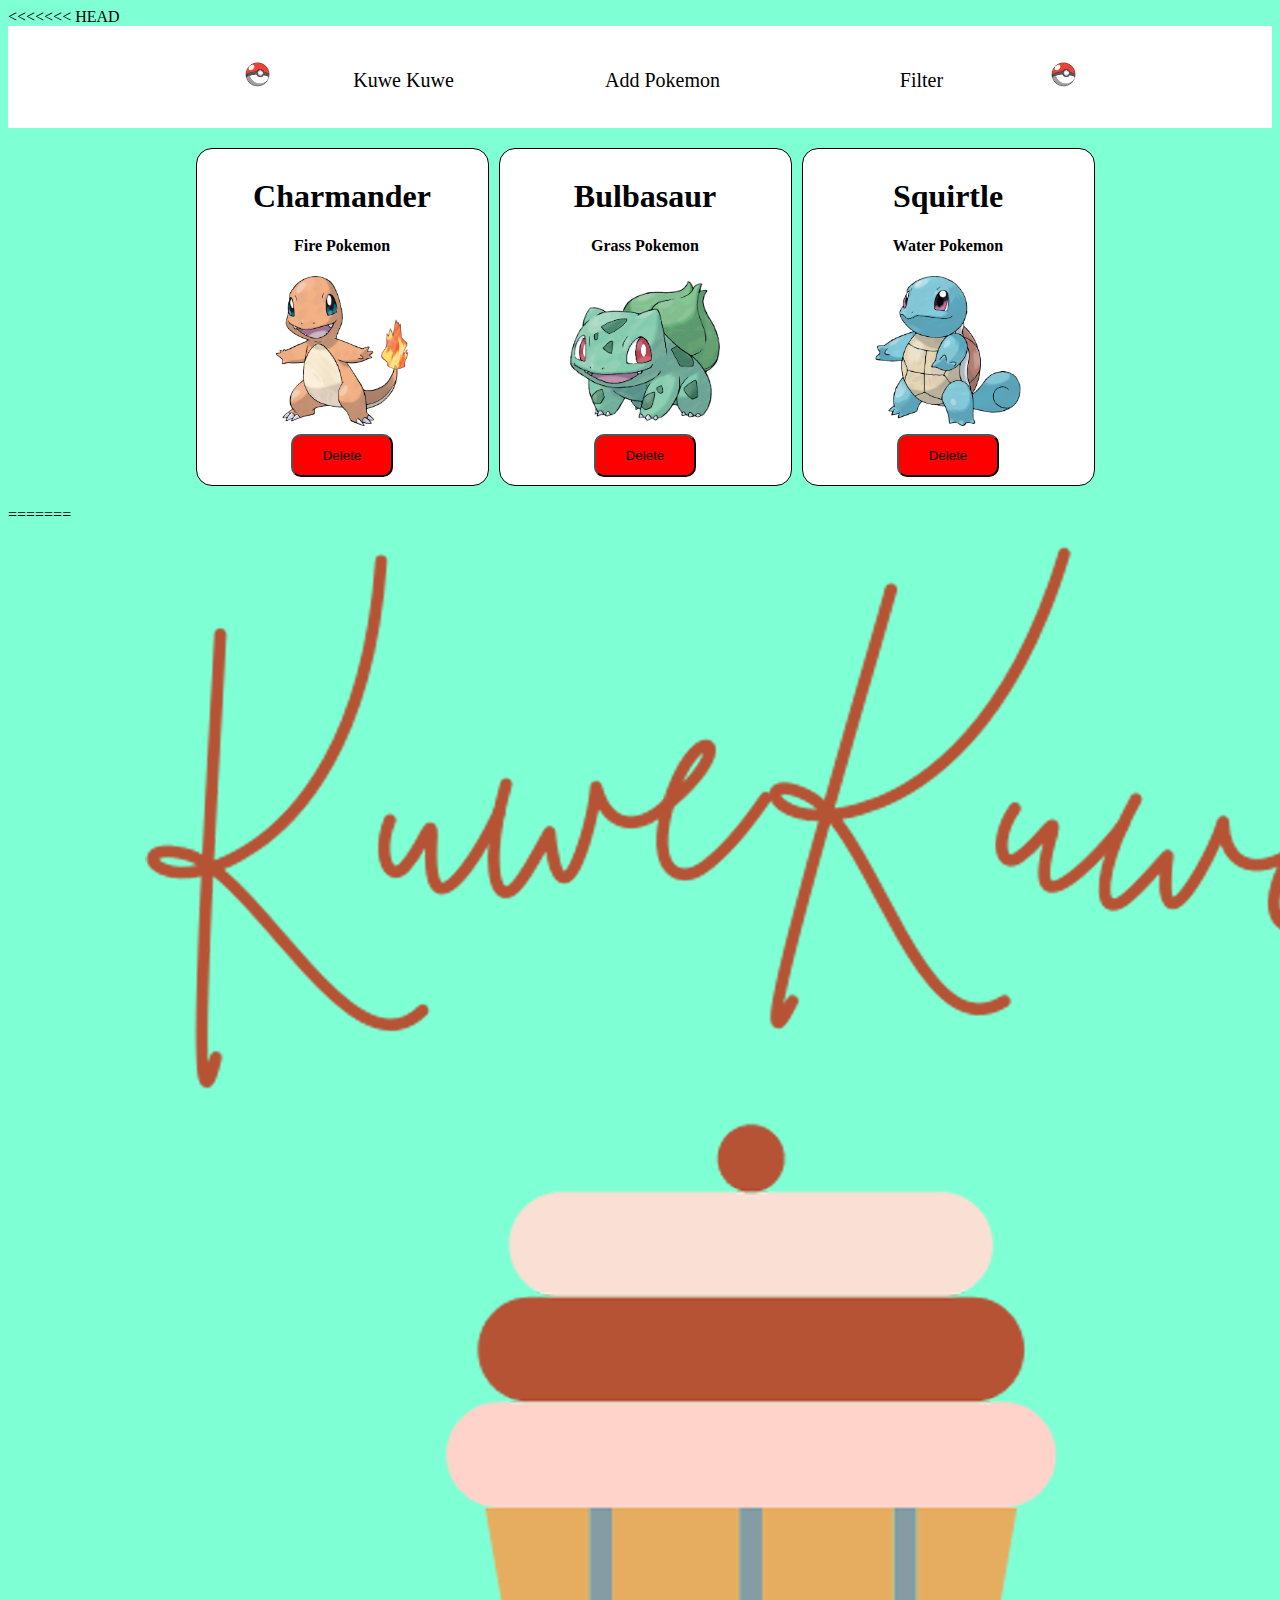
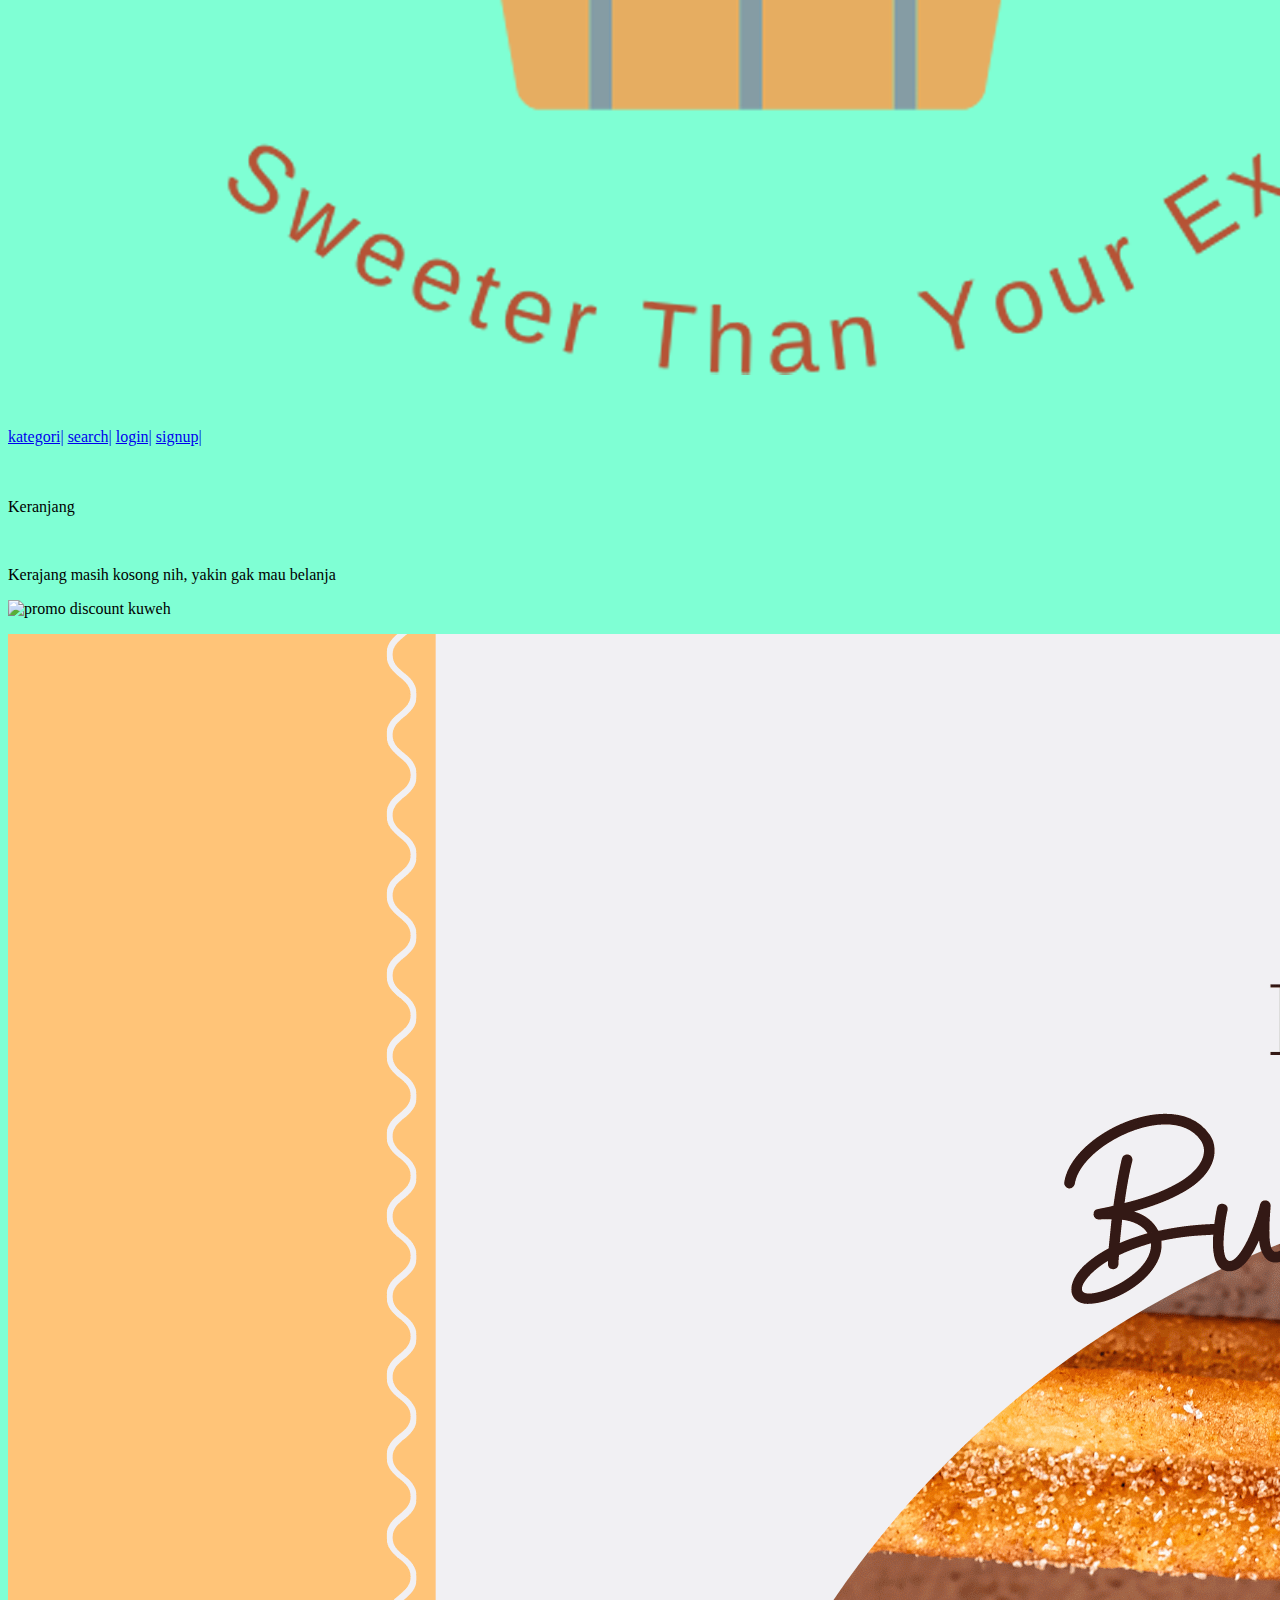
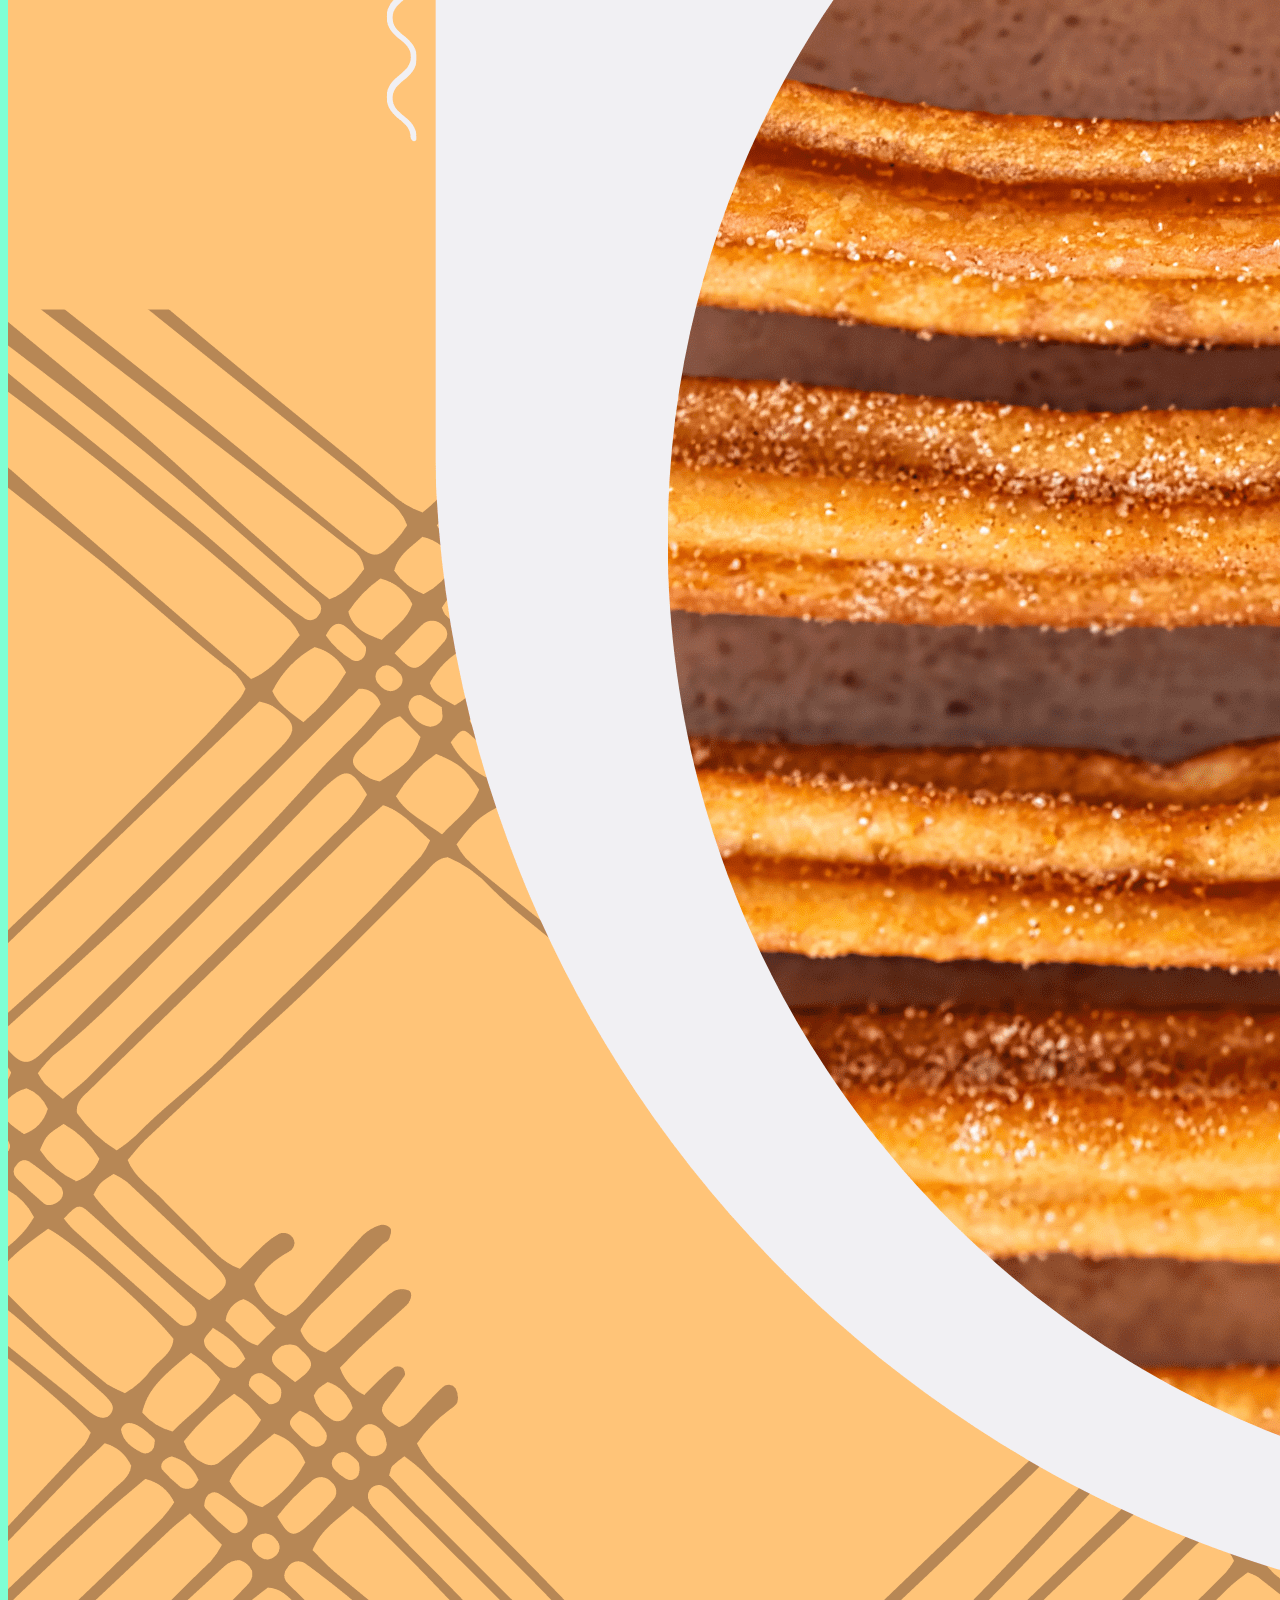
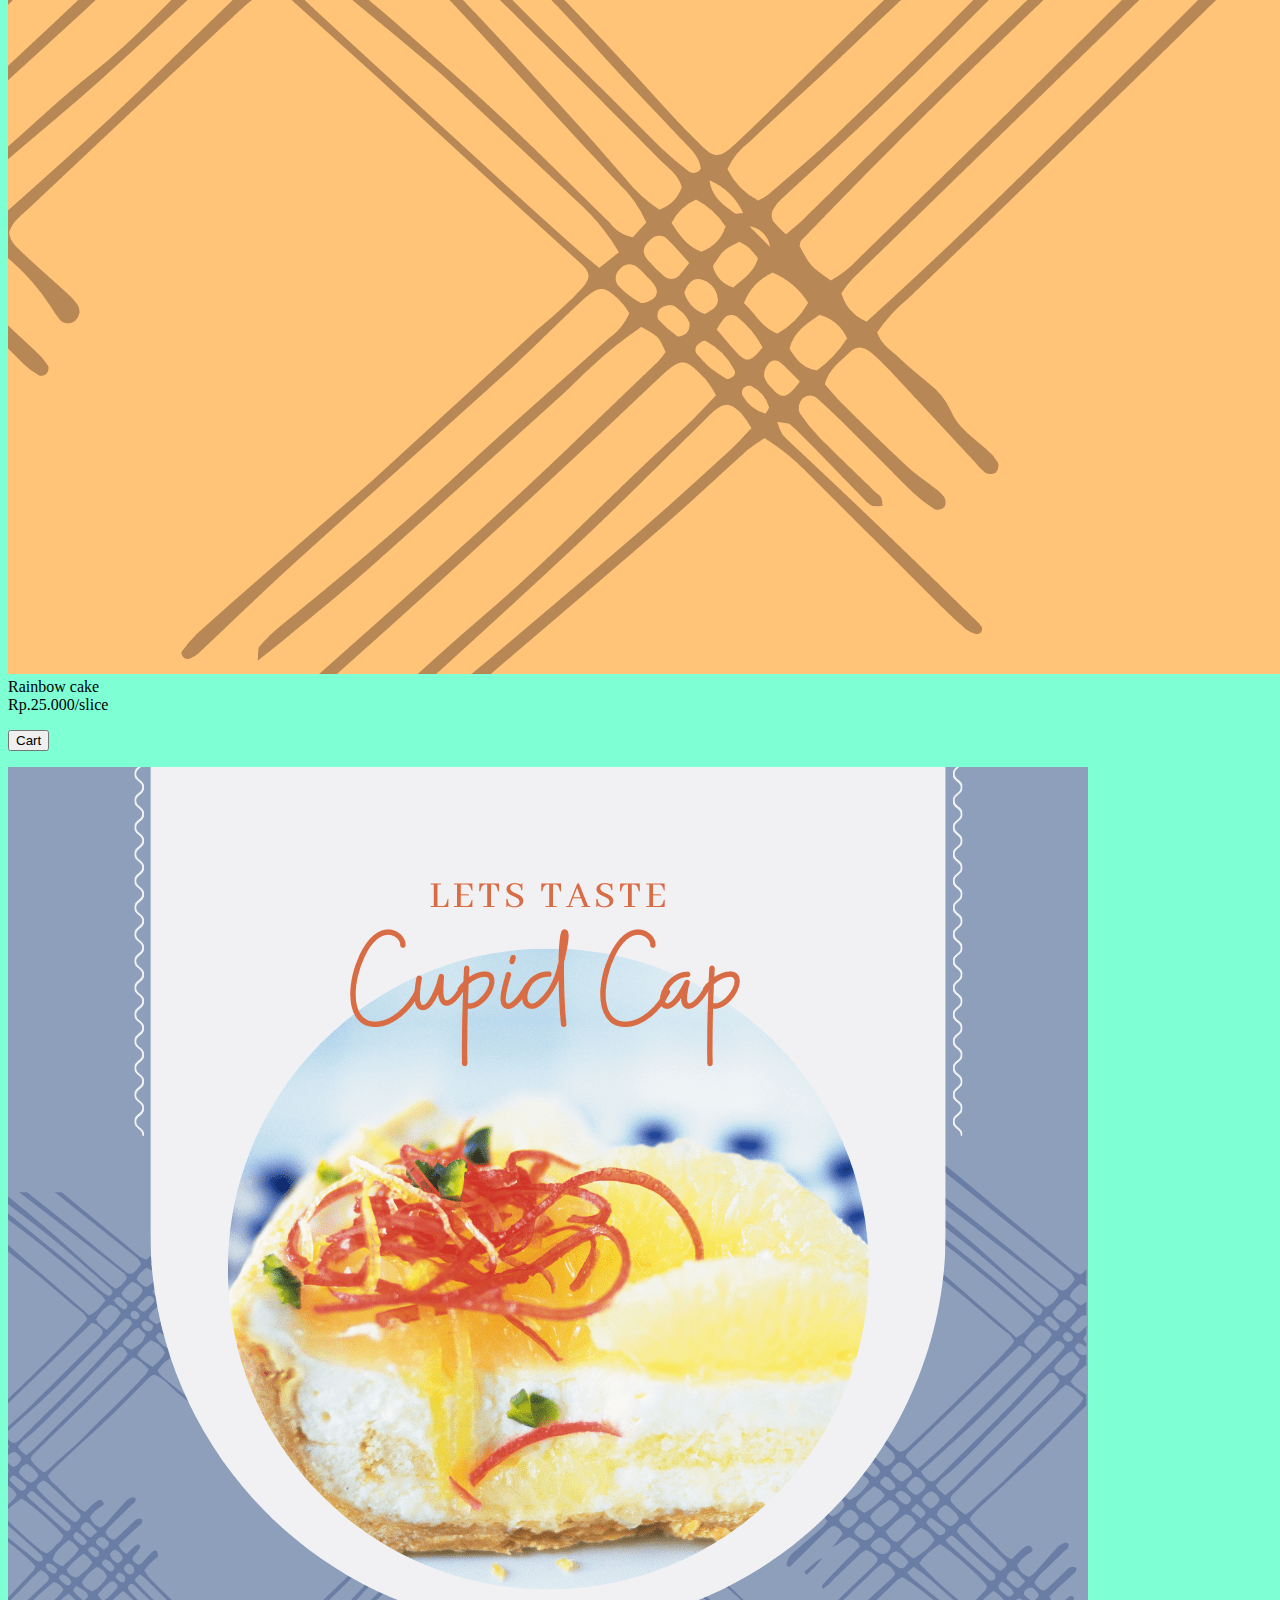
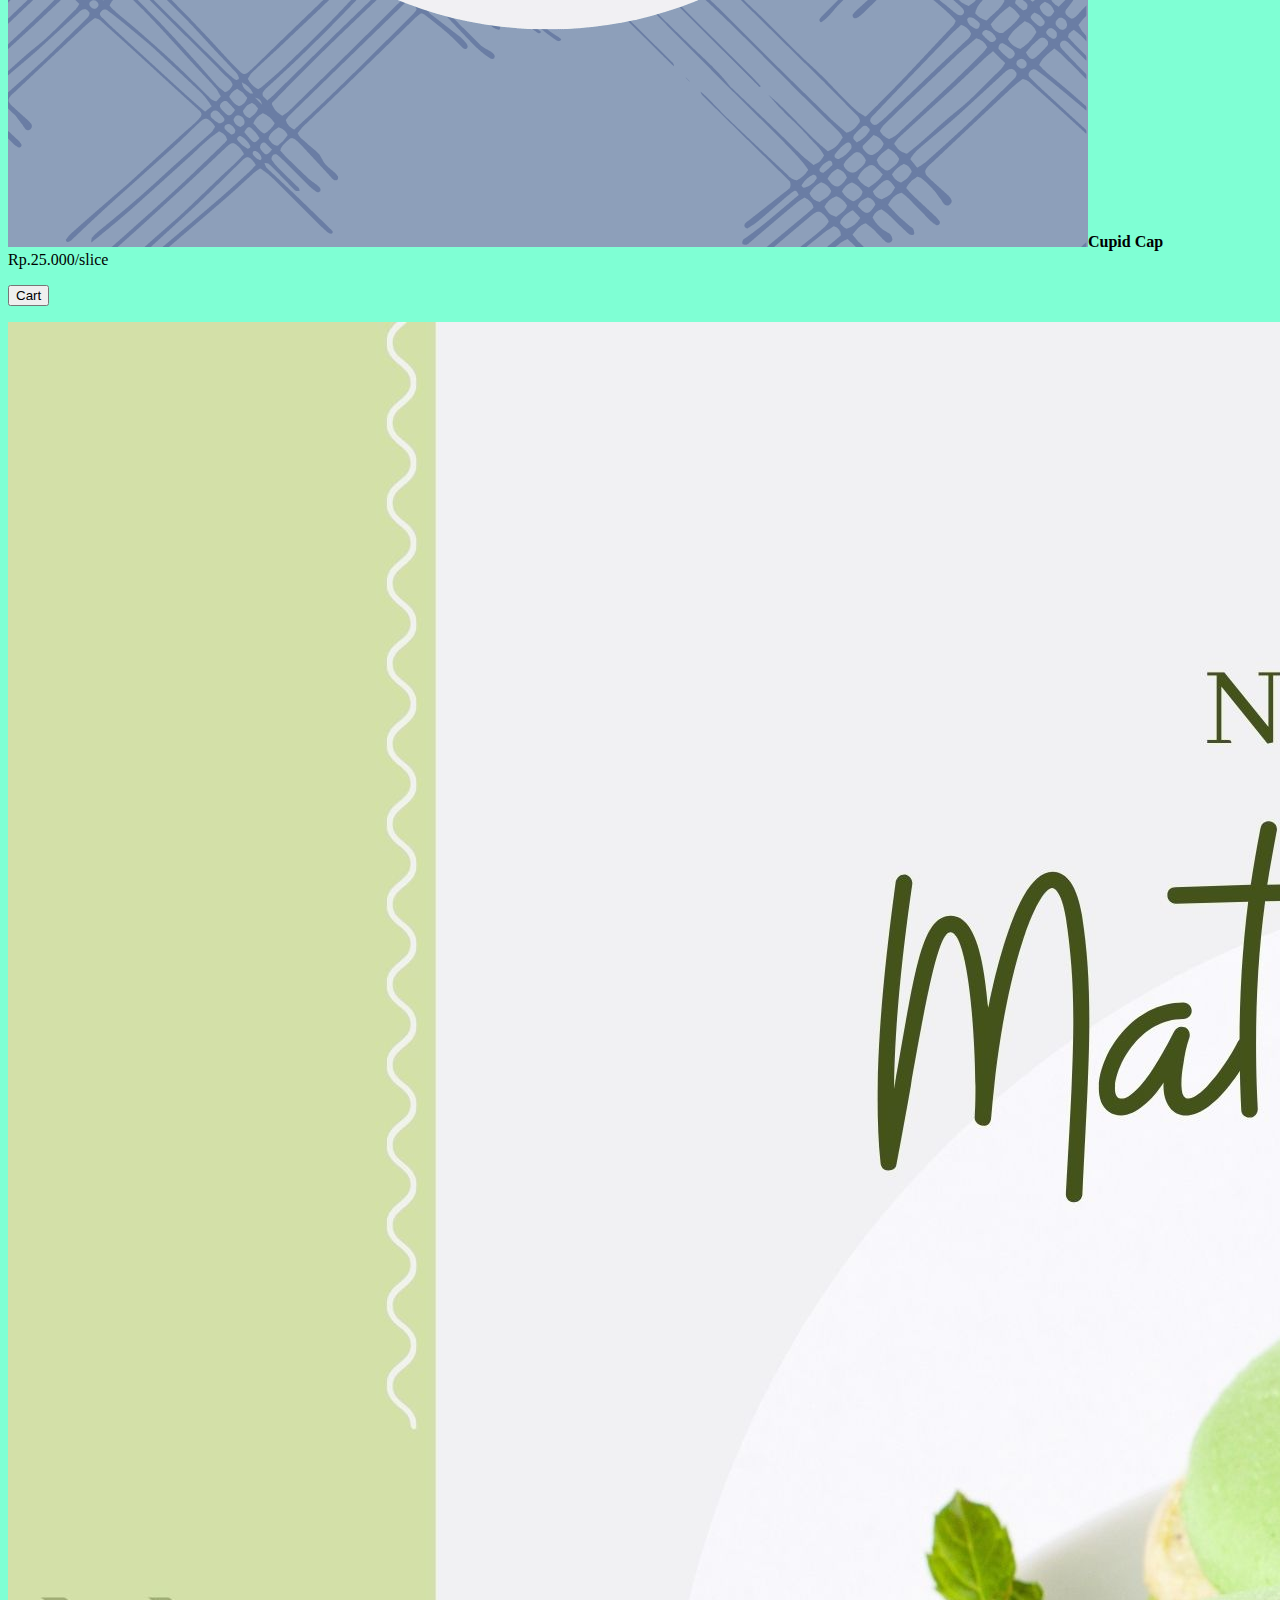
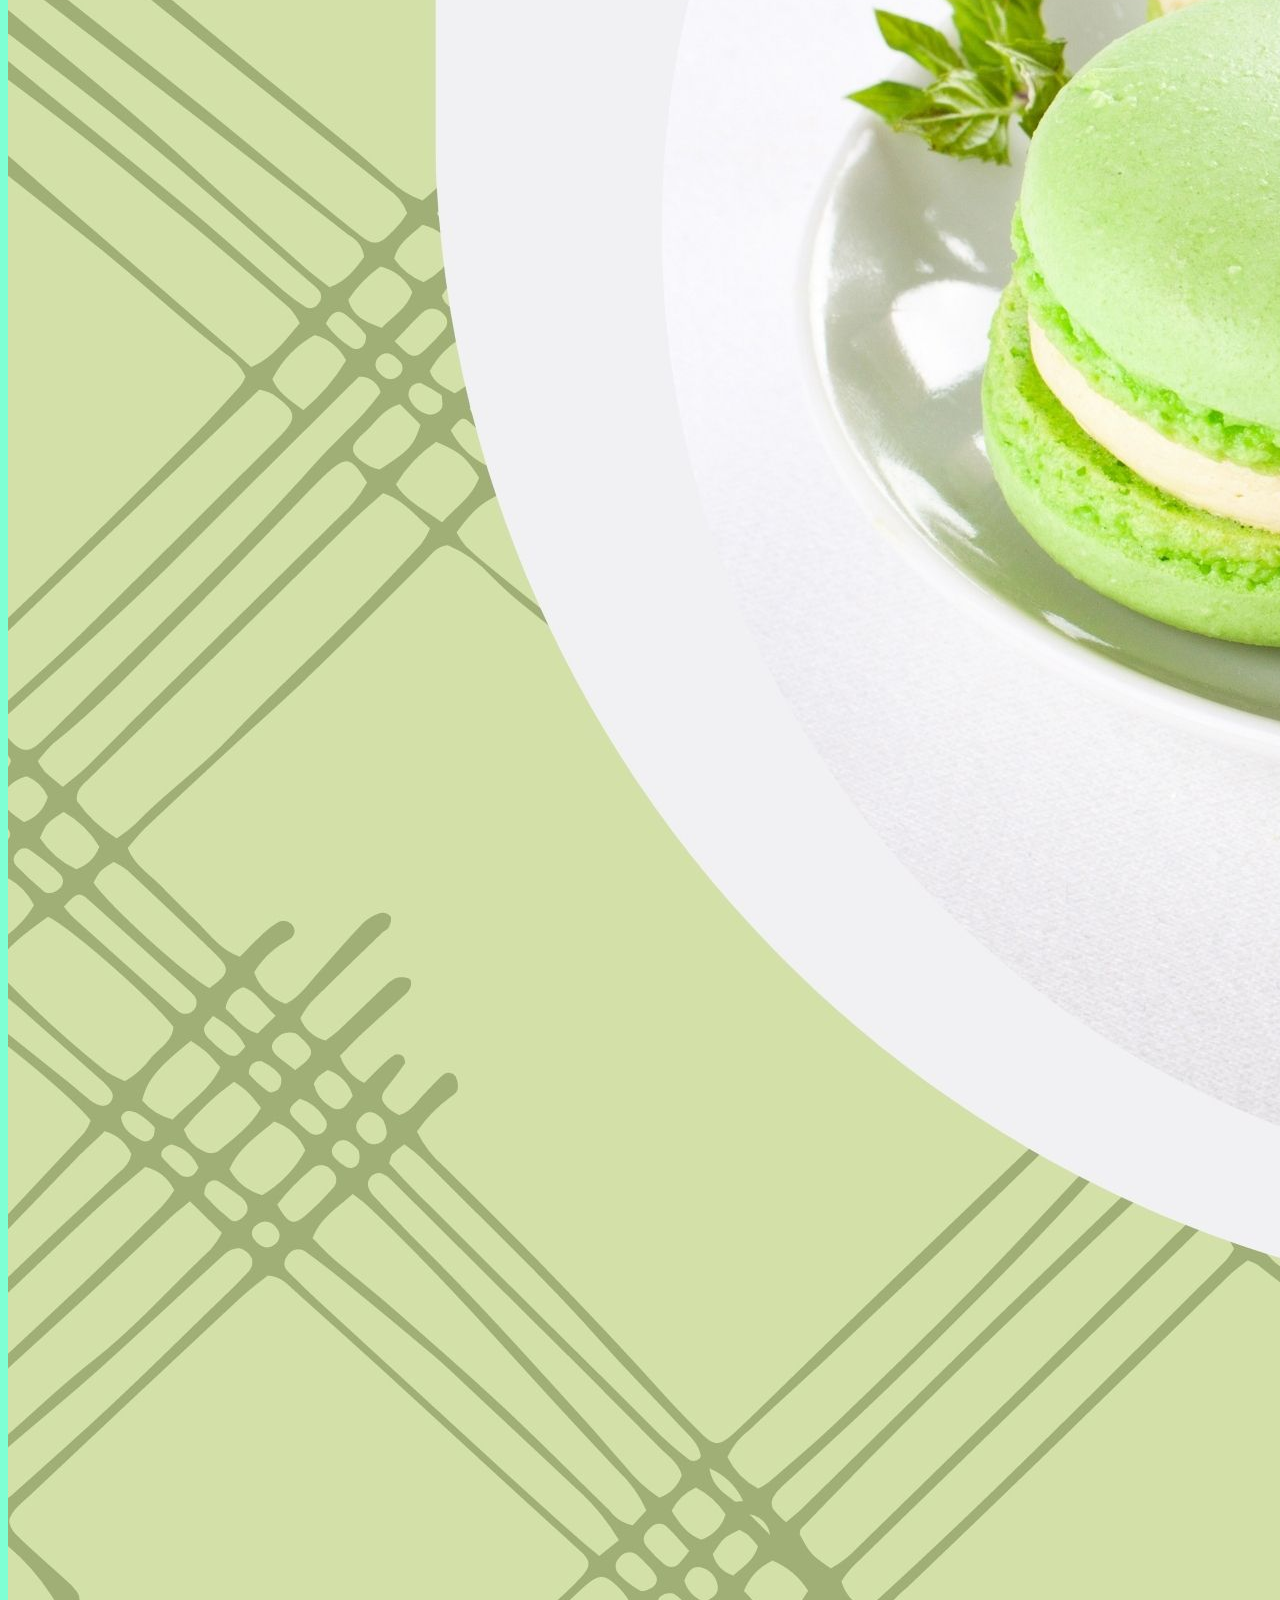
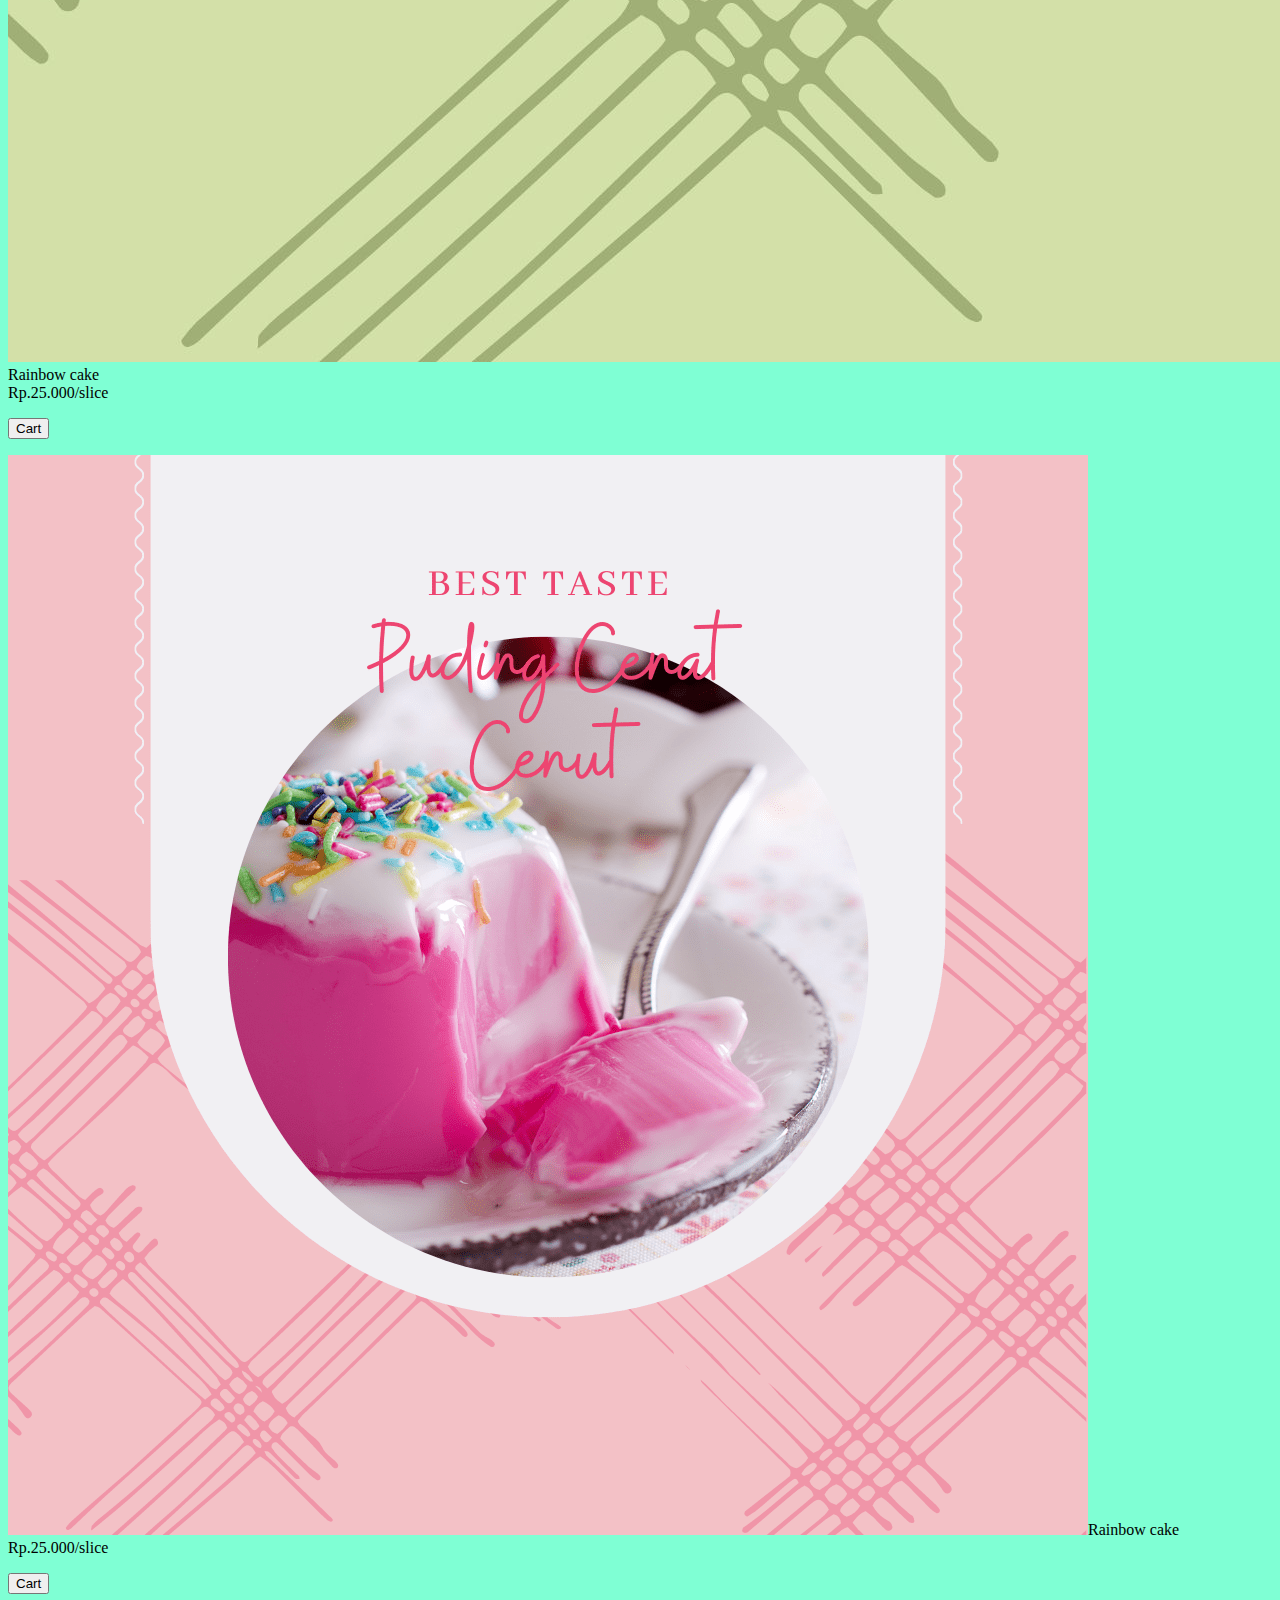
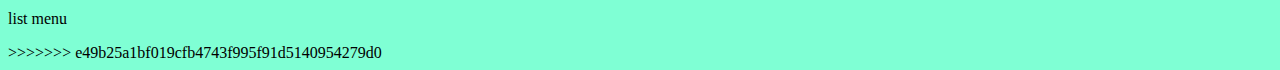
==== index.html @ 3544577c "ditambah array catalogue" ====
<!DOCTYPE html>
<html lang="en">
<head>
    <meta charset="UTF-8">
    <meta http-equiv="X-UA-Compatible" content="IE=edge">
    <meta name="viewport" content="width=device-width, initial-scale=1.0">
    <title>Pokemon</title>
    <link rel="stylesheet" href="style.css">
<<<<<<< HEAD
</head>
<body>
  <div class="navbar" id="toolbar">
    <ul>
      <img src="./assets/pokeball.png" alt="">
      <li>Kuwe Kuwe</li>
      <li onclick="addPokemon()">Add Pokemon</li>
      <li id='menuFilter'>Filter</li>
      <img src="./assets/pokeball.png" alt="">
    </ul> 
  </div>

    <div class="content" id="content">
      <!-- <div class="card">
        <h1>Baju Hijau</h1>
        <h4>Kaos Pria</h4>
        <img src="./assets/bajuhijau.jpg" alt="">
        <button>Delete</button>
      </div>

      <div class="card">
        <h1>Baju Hijau</h1>
        <h4>Kaos Pria</h4>
        <img src="./assets/bajuhijau.jpg" alt="">
        <button>Delete</button>
      </div>

      <div class="card">
        <h1>Baju Hijau</h1>
        <h4>Kaos Pria</h4>
        <img src="./assets/bajuhijau.jpg" alt="">
        <button>Delete</button>
      </div>

      <div class="card">
        <h1>Baju Hijau</h1>
        <h4>Kaos Pria</h4>
        <img src="./assets/bajuhijau.jpg" alt="">
        <button>Delete</button>
      </div> -->

    </div>

  </div>



<script src="script.js"></script>
=======
    <link rel="preconnect" href="https://fonts.gstatic.com">
    <script src="script.js"></script>
    <title>KuwehKuweh</title>
</head>
<body>
    <div class='navigasi'>
        <img src='Baked Sweets Food Playful Logo.png' class="logo">
        <nav class='toolbar'>
            <a href='#' class='toolbar'>kategori|</a>
            <a href='#' class='toolbar'>search|</a>
            <a href='#' class='toolbar'>login|</a>
            <a href='#' class='toolbar'>signup|</a>
            <!-- <a href='#' id='toolbar'><img src='#'>|</a> -->
        </nav>
    </div>
    <br>
    <br>
    <div id='content'>
        <div class='keranjang'>
            <p>Keranjang</p>
            <br>
            <p class='cart' id='cart'>Kerajang masih kosong nih, yakin gak mau belanja</p>
            </form>
        </div>
        <div class='menu'>
            <img src='disc3.png' alt='promo discount kuweh' class="discount">
                <div class="row">
                    <div class="column">
                        <p class="produkFont"><img src='/menu/BT-01.png' class='produk'>Rainbow cake<br>Rp.25.000/slice</p>
                            <button onclick="function()">Cart</button>
                    </div>
                    <div class="column">
                        <p class="produkFont"><img src='/menu/LT-01.png' class='produk'><strong><span class='produkName'>Cupid Cap</span></strong><br>Rp.25.000/slice</p>
                        <form action='script.js' method="POST">
                            <button onclick="function()">Cart</button>
                        </form>
                    </div>
                    <div class="column">
                        <p class="produkFont"><img src='/menu/NV-01.jpg' class='produk'>Rainbow cake<br>Rp.25.000/slice</p>
                        <form action='script.js' method="POST">
                            <button onclick="function()">Cart</button>
                        </form>
                    </div>
                    <div class="column">
                        <p class="produkFont"><img src='/menu/BT-04.png' class='produk'>Rainbow cake<br>Rp.25.000/slice</p>
                        <form action='script.js' method="POST">
                            <button onclick="function()">Cart</button>
                        </form>
                    </div>
                    <div class="row">
                        <p>list menu</p>
                    </div>
                </div>
        </div>
    </div>

>>>>>>> e49b25a1bf019cfb4743f995f91d5140954279d0
</body>
<footer>

</footer>
</html>
---- style.css ----
<<<<<<< HEAD

/* <!-- write your code here --> */
*{
  margin: 0;
}


body{
  background-color: aquamarine;
  
}

.navbar{
  background-color: white;
  padding: 20px;
}

.navbar img{
  width: 25px;
}

.navbar li {
  display: inline-block;
  width: 250px;
  margin-left: 5px;
  font-size: 20px;
}

.navbar li:hover{
  color: orange;
}

.navbar ul{
  text-align: center;
}

.content {
  text-align: center;
  margin-top: 10px;
}

.card{
  display: inline-block;
  text-align: center;
  border: 1px solid black;
  margin-bottom: 20px;
  margin-left: 10px;
  margin-top: 10px;
  width: 275px;
  background-color: white;
  padding: 8px;
  border-radius: 16px;
}

.card img{
  width: 150px;
  display: block;
  margin: 8px auto;
}

.card button{
  background-color: red;
  padding: 12px 30px;
  border-radius: 10px;
=======
/* <!-- write your code here --> */
body{
    margin:s'0';
}
*{
    background-color: lightpink;
}
.logo{
    float: left;
    width: 100px;
    height: 100px;
    margin: 0;
    position: relative;
    top: 0;
    left: 0;
    margin-right: auto;
    background-color: palevioletred;
    display:inline-block;
}
img{
    height:75px;
    display: flex;
    flex-direction: column;
    /* border-radius:10px ; */
}
nav{
    text-align: left;
    position: relative;
    top: 75px;
    word-spacing:0.2cm;
    background-color: palevioletred;
    display:inline-block;
}
.navigasi{
    background-color: palevioletred;
    display:inline-block;
    width: 100%;
}
.banner{
    box-shadow: tomato;
    size: 200px;
    margin: 15px;
    display: flex;
    flex-direction: row;
}
.toolbar button:hover{
    color: red;
    text-decoration: underline;
}
.toolbar{
    background-color: palevioletred;
    text-align: left;
    position: relative;
    word-spacing:0.2cm;
    background-color: palevioletred;
    display:inline-block;
}
.keranjang{
    float: left;
    width: 20%;
    margin-bottom: 100%;
    border-color: black 1px;
    border:4px;
    margin-right: 15px;
}
#car{
    align-items: center;
    justify-items: center;
    size: initial;
}
.menu{
    float: left;
    width: 70%;
}
.discount{
    height: 200px;
    margin-left: 15px;
    display: flex;
    flex-direction: column;
}
.produk{
    height:200px;
    display: flex;
    flex-direction: column;
    /* border-radius:10px ; */
}
.produkFont{
    font-size: 15px;
}
.submit{
    margin-left: 15px;
}
.column {
    float: left;
    width: 20%;
    padding: 5px;
}
.row::after {
    content: "";
    clear: both;
    display: table;
}
.produkName{
    font-size:18px ;
>>>>>>> e49b25a1bf019cfb4743f995f91d5140954279d0
}
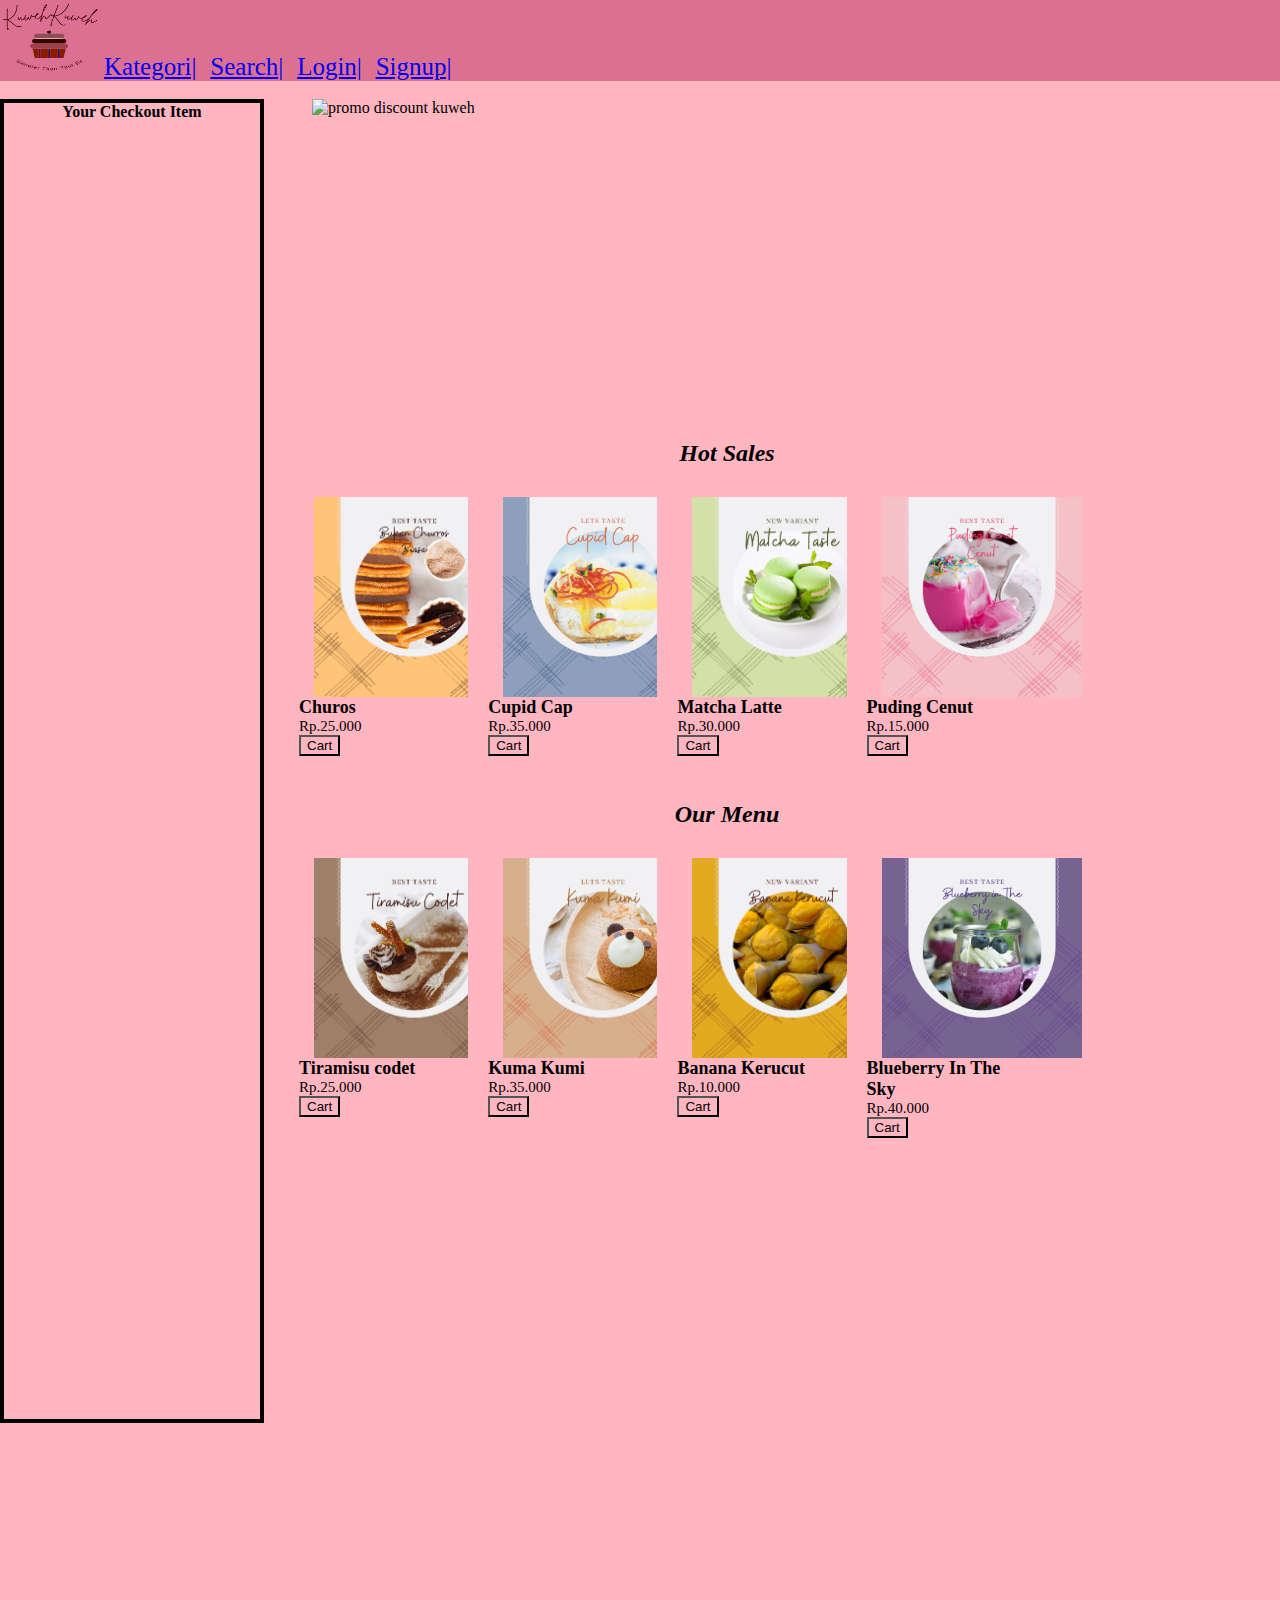
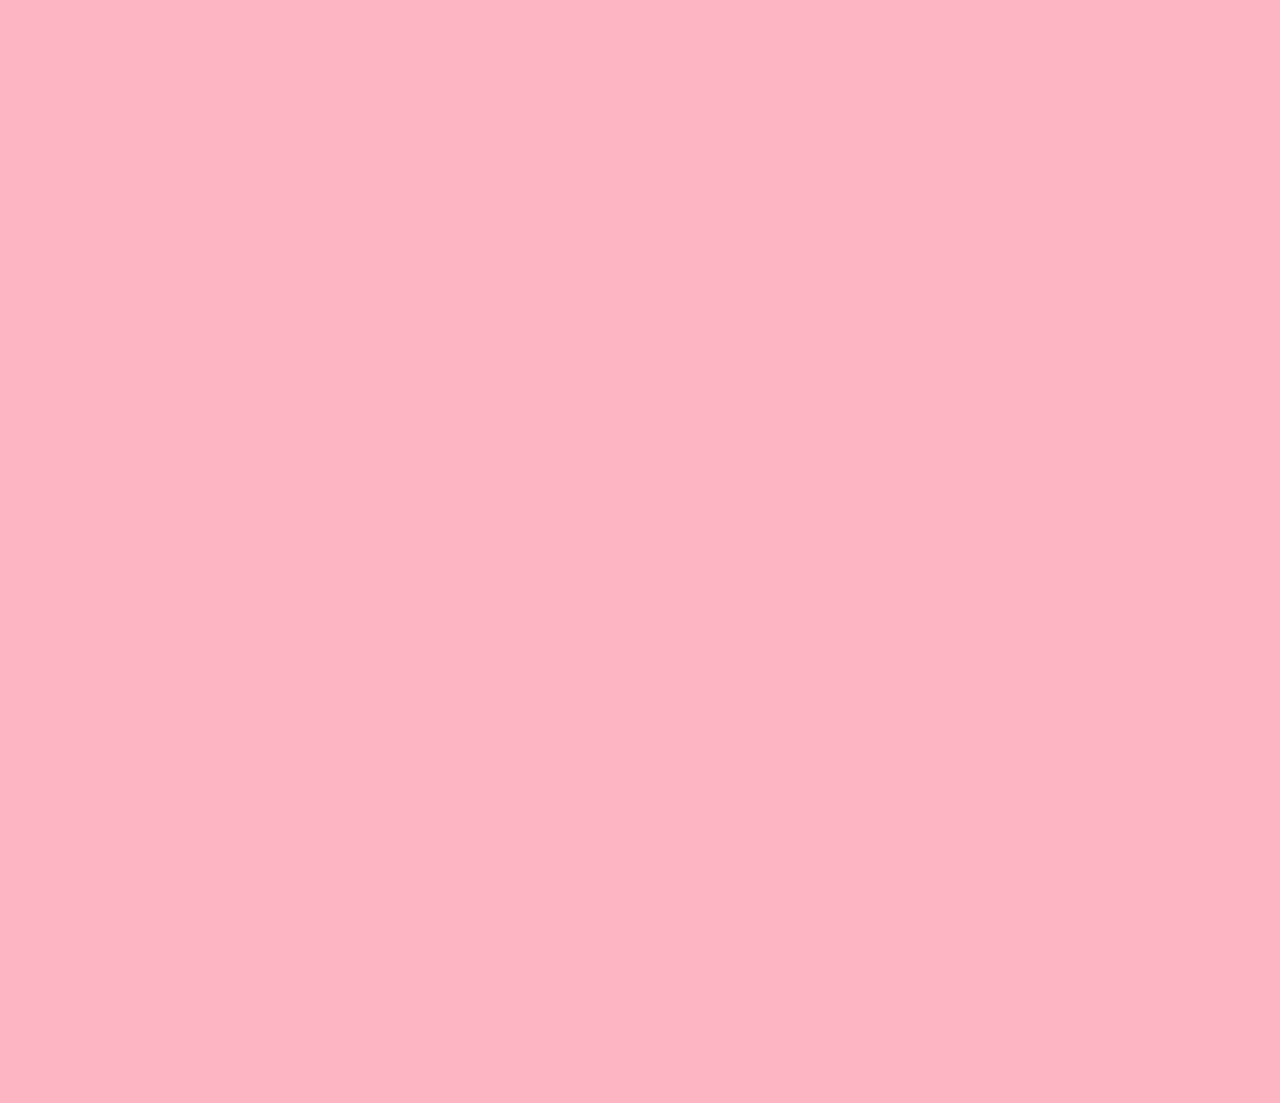
==== commit 801bdee6: "Html dan CSS" ====
--- a/index.html
+++ b/index.html
@@ -1,121 +1,109 @@
 <!DOCTYPE html>
 <html lang="en">
 <head>
-    <meta charset="UTF-8">
-    <meta http-equiv="X-UA-Compatible" content="IE=edge">
-    <meta name="viewport" content="width=device-width, initial-scale=1.0">
-    <title>Pokemon</title>
     <link rel="stylesheet" href="style.css">
-<<<<<<< HEAD
-</head>
-<body>
-  <div class="navbar" id="toolbar">
-    <ul>
-      <img src="./assets/pokeball.png" alt="">
-      <li>Kuwe Kuwe</li>
-      <li onclick="addPokemon()">Add Pokemon</li>
-      <li id='menuFilter'>Filter</li>
-      <img src="./assets/pokeball.png" alt="">
-    </ul> 
-  </div>
-
-    <div class="content" id="content">
-      <!-- <div class="card">
-        <h1>Baju Hijau</h1>
-        <h4>Kaos Pria</h4>
-        <img src="./assets/bajuhijau.jpg" alt="">
-        <button>Delete</button>
-      </div>
-
-      <div class="card">
-        <h1>Baju Hijau</h1>
-        <h4>Kaos Pria</h4>
-        <img src="./assets/bajuhijau.jpg" alt="">
-        <button>Delete</button>
-      </div>
-
-      <div class="card">
-        <h1>Baju Hijau</h1>
-        <h4>Kaos Pria</h4>
-        <img src="./assets/bajuhijau.jpg" alt="">
-        <button>Delete</button>
-      </div>
-
-      <div class="card">
-        <h1>Baju Hijau</h1>
-        <h4>Kaos Pria</h4>
-        <img src="./assets/bajuhijau.jpg" alt="">
-        <button>Delete</button>
-      </div> -->
-
-    </div>
-
-  </div>
-
-
-
-<script src="script.js"></script>
-=======
     <link rel="preconnect" href="https://fonts.gstatic.com">
-    <script src="script.js"></script>
+    
     <title>KuwehKuweh</title>
 </head>
 <body>
     <div class='navigasi'>
-        <img src='Baked Sweets Food Playful Logo.png' class="logo">
+        <img src='/menu/logo.png' class="logo">
         <nav class='toolbar'>
-            <a href='#' class='toolbar'>kategori|</a>
-            <a href='#' class='toolbar'>search|</a>
-            <a href='#' class='toolbar'>login|</a>
-            <a href='#' class='toolbar'>signup|</a>
-            <!-- <a href='#' id='toolbar'><img src='#'>|</a> -->
+            <a href='#' class='toolbar'>Kategori|</a>
+            <a href='#' class='toolbar'>Search|</a>
+            <a href='#' class='toolbar'>Login|</a>
+            <a href='#' class='toolbar'>Signup|</a>
         </nav>
     </div>
     <br>
     <br>
-    <div id='content'>
-        <div class='keranjang'>
-            <p>Keranjang</p>
+    <div>
+        <div id='cart'>
+            <p style="text-align: center;"><strong>Your Checkout Item</strong></p>
             <br>
-            <p class='cart' id='cart'>Kerajang masih kosong nih, yakin gak mau belanja</p>
-            </form>
+                <div id='Keranjang'>
+                <!-- <p><img src='/menu/BT-01.png' class='sicart'> Churos</p>
+                <div id="btn">
+                    <button type="button">+</button>
+                    <p style='display: inline-block;'><a id="btn">0</a></p>
+                    <button type="button">-</button>
+                    <button type="button">delete</button>
+                </div>
+                <br>
+                <p><img src='/menu/NV-01.jpg' class='sicart'> Cupid Cap</p>
+                <div id="btn">
+                    <button type="button">+</button>
+                    <p style='display: inline-block;'><a id="btn">0</a></p>
+                    <button type="button">-</button>
+                    <button type="button">delete</button>
+                </div>
+                <p><img src='/menu/BT-04.png' class='sicart'> Matcha Latte</p>
+                <div id="btn">
+                    <button type="button">+</button>
+                    <p style='display: inline-block;'><a id="btn">0</a></p>
+                    <button type="button">-</button>
+                    <button type="button">delete</button>
+                </div>
+                <br>
+                <p><img src='/menu/BT-04.png' class='sicart'> Puding Cenut</p>
+                <div id="btn">
+                    <button type="button">+</button>
+                    <p style='display: inline-block;'><a id="btn">0</a></p>
+                    <button type="button">-</button>
+                    <button type="button">delete</button>
+                </div> -->
+            </div>
         </div>
         <div class='menu'>
-            <img src='disc3.png' alt='promo discount kuweh' class="discount">
-                <div class="row">
-                    <div class="column">
-                        <p class="produkFont"><img src='/menu/BT-01.png' class='produk'>Rainbow cake<br>Rp.25.000/slice</p>
-                            <button onclick="function()">Cart</button>
-                    </div>
-                    <div class="column">
-                        <p class="produkFont"><img src='/menu/LT-01.png' class='produk'><strong><span class='produkName'>Cupid Cap</span></strong><br>Rp.25.000/slice</p>
-                        <form action='script.js' method="POST">
-                            <button onclick="function()">Cart</button>
-                        </form>
-                    </div>
-                    <div class="column">
-                        <p class="produkFont"><img src='/menu/NV-01.jpg' class='produk'>Rainbow cake<br>Rp.25.000/slice</p>
-                        <form action='script.js' method="POST">
-                            <button onclick="function()">Cart</button>
-                        </form>
-                    </div>
-                    <div class="column">
-                        <p class="produkFont"><img src='/menu/BT-04.png' class='produk'>Rainbow cake<br>Rp.25.000/slice</p>
-                        <form action='script.js' method="POST">
-                            <button onclick="function()">Cart</button>
-                        </form>
-                    </div>
-                    <div class="row">
-                        <p>list menu</p>
-                    </div>
-                </div>
+<img src='/menu/disc4.png' alt='promo discount kuweh' class="discount">
+<br>
+<br>
+<h2 style="font-style: italic;text-align: center; padding:25px;">Hot Sales</h2>
+    <div class="row" id='prodkAtas'>
+        <div class="column">
+            <p class="produkFont"><img src='/menu/BT-01.png' class='produk'><strong><span class='produkName'>Churos</span></strong><br>Rp.25.000</p>
+                <button onclick="cart1()"style="margin-left: 15px;">Cart</button>
+        </div>
+        <div class="column">
+            <p class="produkFont"><img src='/menu/LT-01.png' class='produk'><strong><span class='produkName'>Cupid Cap</span></strong><br>Rp.35.000</p>
+                <button onclick="cart2()"style="margin-left: 15px;">Cart</button>
+        </div>
+        <div class="column">
+            <p class="produkFont"><img src='/menu/NV-01.jpg' class='produk'><strong><span class='produkName'>Matcha Latte</span></strong><br>Rp.30.000</p>
+                <button onclick="cart3()"style="margin-left: 15px;">Cart</button>
+        </div>
+        <div class="column">
+            <p class="produkFont"><img src='/menu/BT-04.png' class='produk'><strong><span class='produkName'>Puding Cenut</span></strong><br>Rp.15.000</p>
+                <button onclick="cart4()" style="margin-left: 15px;">Cart</button>
         </div>
     </div>
-
->>>>>>> e49b25a1bf019cfb4743f995f91d5140954279d0
+    <div>
+        <h2 style="font-style: italic;text-align: center; padding-bottom:25px;">Our Menu</h2>
+        <div class="row" id='produkBawah'>
+            <div class="column">
+                <p class="produkFont"><img src='/menu/BT-02-min.png' class='produk'><strong><span class='produkName'>Tiramisu codet</span></strong><br>Rp.25.000</p>
+                    <button onclick="cart5()"style="margin-left: 15px;">Cart</button>
+            </div>
+            <div class="column">
+                <p class="produkFont"><img src='/menu/LT-02-min.png' class='produk'><strong><span class='produkName'>Kuma Kumi</span></strong><br>Rp.35.000</p>
+                    <button onclick="cart6()"style="margin-left: 15px;">Cart</button>
+            </div>
+            <div class="column">
+                <p class="produkFont"><img src='/menu/NV-02-min.png' class='produk'><strong><span class='produkName'>Banana Kerucut</span></strong><br>Rp.10.000</p>
+                    <button onclick="cart7()"style="margin-left: 15px;">Cart</button>
+            </div>
+            <div class="column">
+                <p class="produkFont"><img src='/menu/BT-03-min.png' class='produk'><strong><span class='produkName'>Blueberry In The Sky</span></strong><br>Rp.40.000</p>
+                    <button onclick="cart8()" style="margin-left: 15px;">Cart</button>
+            </div>
+        </div>
+    </div>
+<script src="script.js"></script>
 </body>
 <footer>
 
 </footer>
+
 </html>
 
--- a/style.css
+++ b/style.css
@@ -1,80 +1,9 @@
-<<<<<<< HEAD
-
-/* <!-- write your code here --> */
-*{
-  margin: 0;
-}
-
-
-body{
-  background-color: aquamarine;
-  
-}
-
-.navbar{
-  background-color: white;
-  padding: 20px;
-}
-
-.navbar img{
-  width: 25px;
-}
-
-.navbar li {
-  display: inline-block;
-  width: 250px;
-  margin-left: 5px;
-  font-size: 20px;
-}
-
-.navbar li:hover{
-  color: orange;
-}
-
-.navbar ul{
-  text-align: center;
-}
-
-.content {
-  text-align: center;
-  margin-top: 10px;
-}
-
-.card{
-  display: inline-block;
-  text-align: center;
-  border: 1px solid black;
-  margin-bottom: 20px;
-  margin-left: 10px;
-  margin-top: 10px;
-  width: 275px;
-  background-color: white;
-  padding: 8px;
-  border-radius: 16px;
-}
-
-.card img{
-  width: 150px;
-  display: block;
-  margin: 8px auto;
-}
-
-.card button{
-  background-color: red;
-  padding: 12px 30px;
-  border-radius: 10px;
-=======
-/* <!-- write your code here --> */
-body{
-    margin:s'0';
-}
 *{
     background-color: lightpink;
+    margin:0;
 }
 .logo{
-    float: left;
     width: 100px;
-    height: 100px;
     margin: 0;
     position: relative;
     top: 0;
@@ -92,7 +21,6 @@
 nav{
     text-align: left;
     position: relative;
-    top: 75px;
     word-spacing:0.2cm;
     background-color: palevioletred;
     display:inline-block;
@@ -110,7 +38,7 @@
     flex-direction: row;
 }
 .toolbar button:hover{
-    color: red;
+    color: purple;
     text-decoration: underline;
 }
 .toolbar{
@@ -120,27 +48,34 @@
     word-spacing:0.2cm;
     background-color: palevioletred;
     display:inline-block;
+    font-size: 25px;
 }
-.keranjang{
+#cart{
     float: left;
     width: 20%;
     margin-bottom: 100%;
     border-color: black 1px;
-    border:4px;
+    border:4px solid;
+    padding-bottom: 100%;
     margin-right: 15px;
 }
-#car{
+.sicart{
     align-items: center;
     justify-items: center;
     size: initial;
+    height:75px;
+    display: flex;
+    flex-direction: column;
+    display: inline-block;
+    vertical-align: top;
 }
 .menu{
     float: left;
     width: 70%;
 }
 .discount{
-    height: 200px;
-    margin-left: 15px;
+    height: 280px;
+    margin-left: 33px;
     display: flex;
     flex-direction: column;
 }
@@ -148,10 +83,12 @@
     height:200px;
     display: flex;
     flex-direction: column;
+    margin-left: 15px;
     /* border-radius:10px ; */
 }
 .produkFont{
     font-size: 15px;
+    margin-left: 15px;
 }
 .submit{
     margin-left: 15px;
@@ -165,8 +102,8 @@
     content: "";
     clear: both;
     display: table;
+    padding-bottom: 40px;
 }
 .produkName{
     font-size:18px ;
->>>>>>> e49b25a1bf019cfb4743f995f91d5140954279d0
 }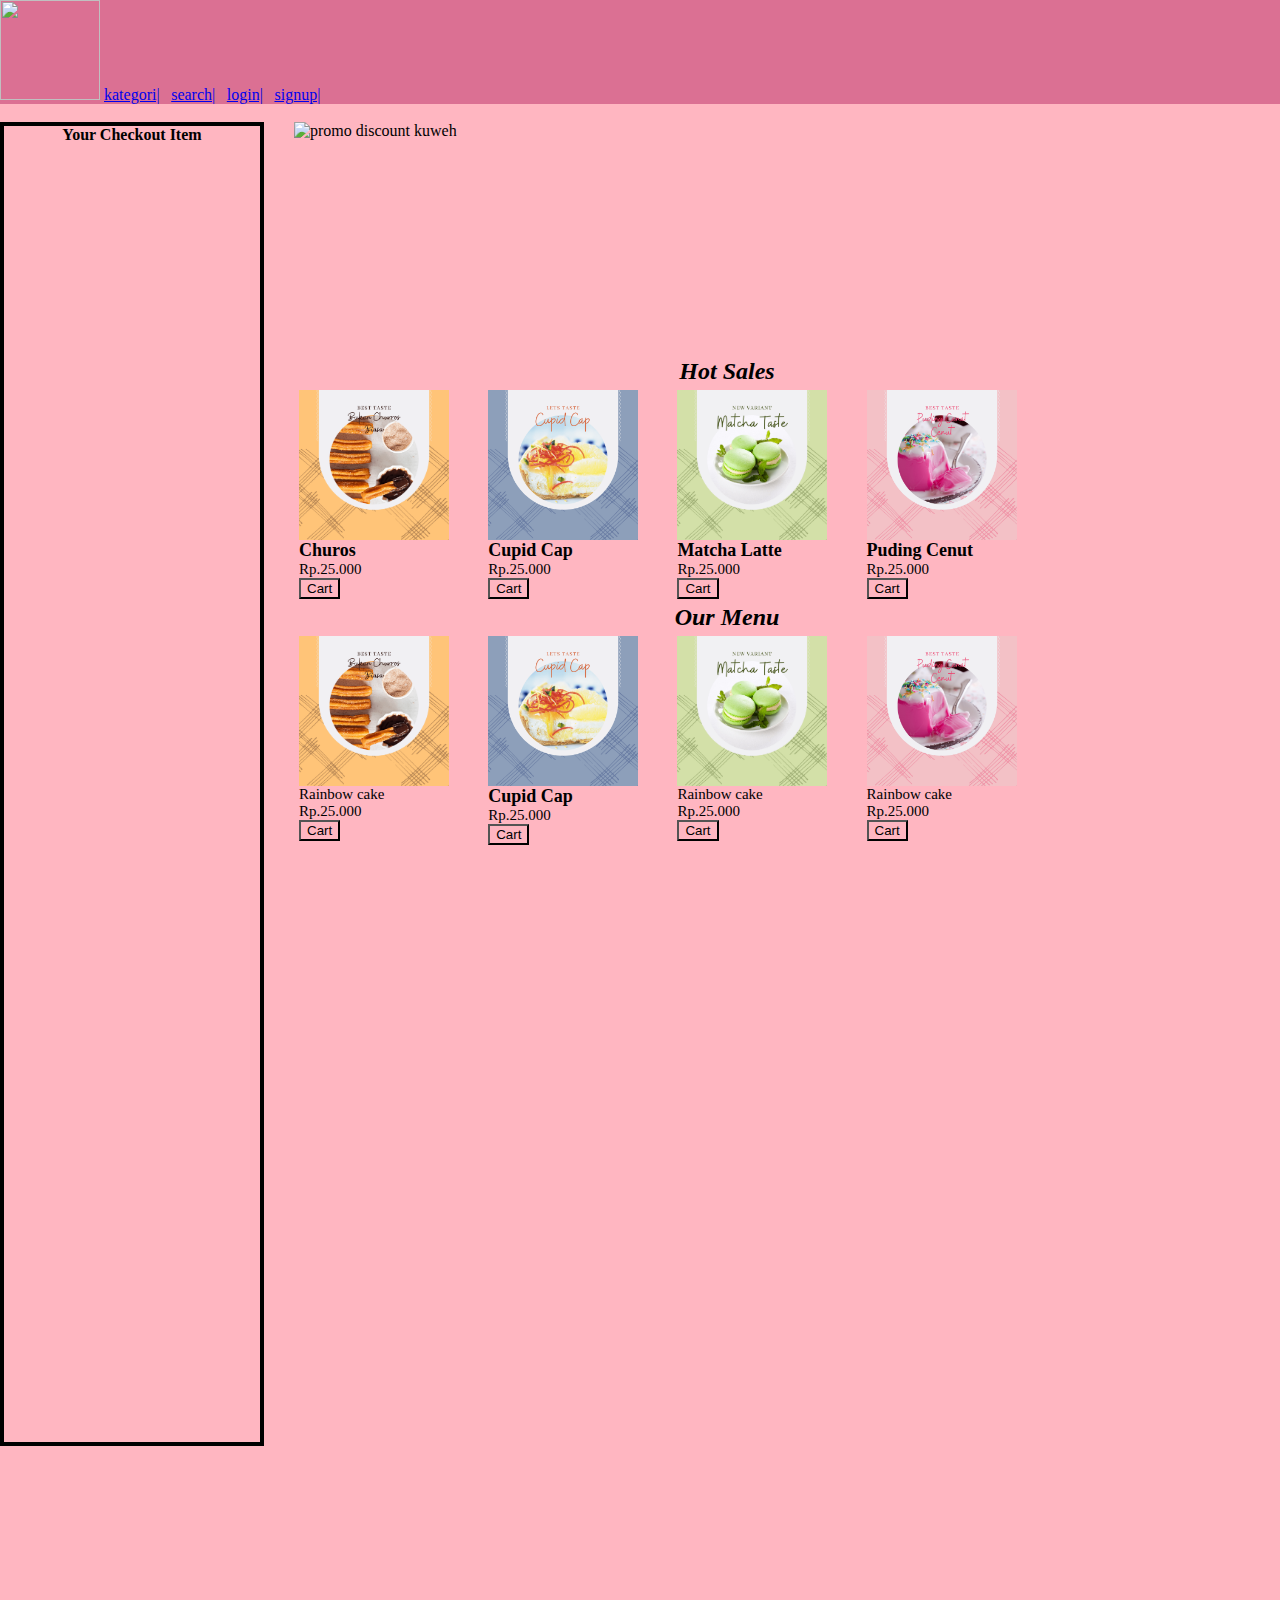
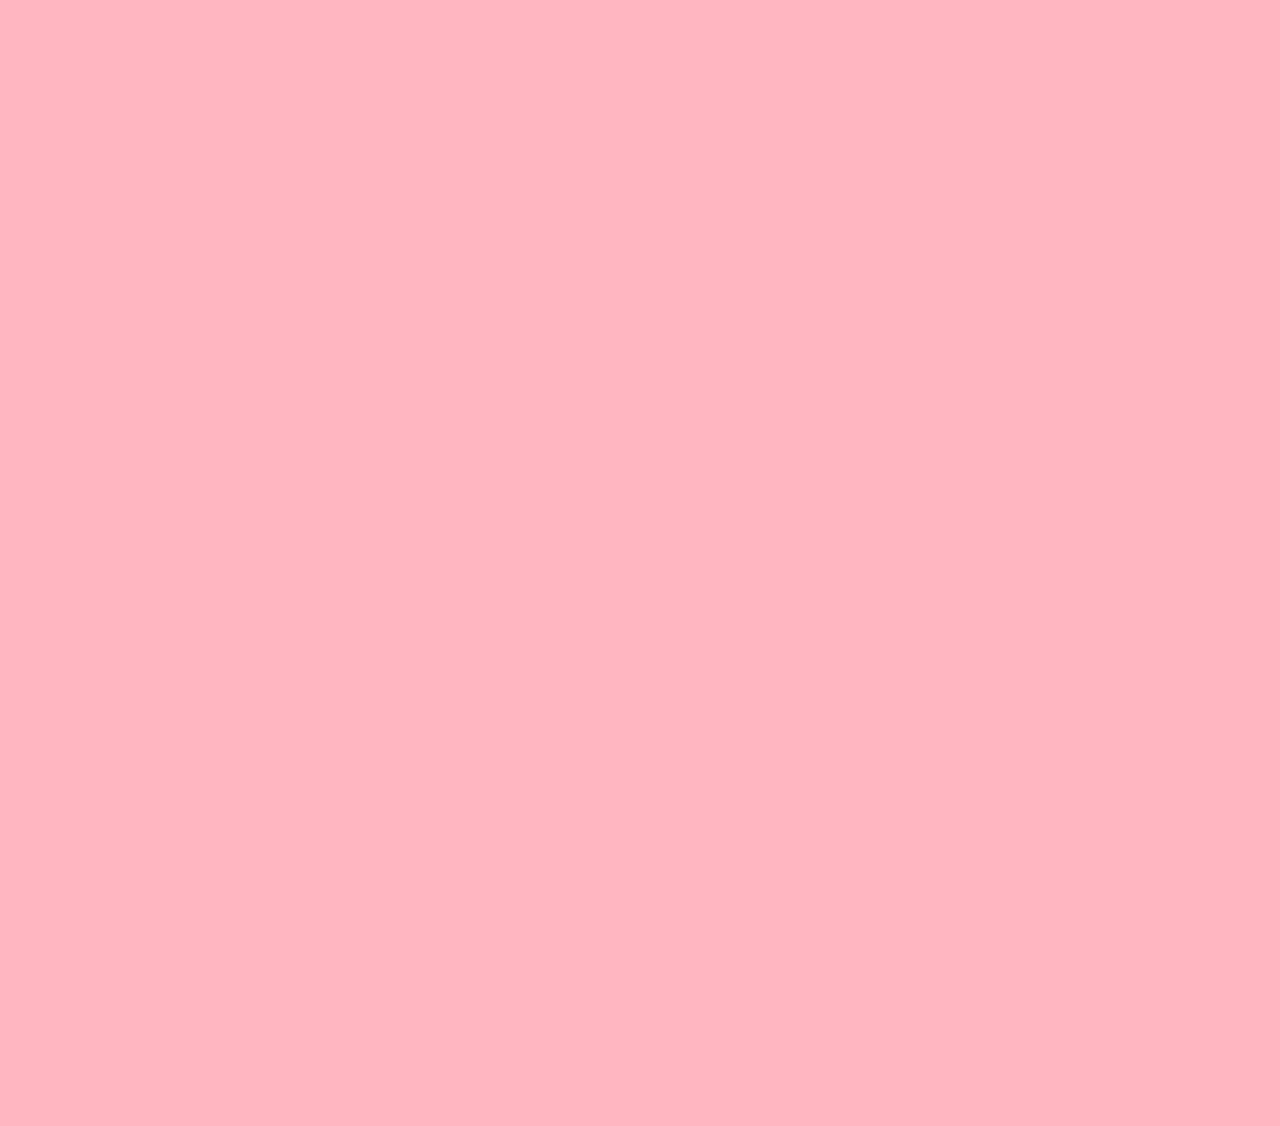
==== commit 0bb3c33f: "tim kelompok 9 majuu" ====
--- a/index.html
+++ b/index.html
@@ -1,109 +1,118 @@
 <!DOCTYPE html>
 <html lang="en">
+
 <head>
-    <link rel="stylesheet" href="style.css">
-    <link rel="preconnect" href="https://fonts.gstatic.com">
-    
-    <title>KuwehKuweh</title>
+  <link rel="stylesheet" href="style.css">
+  <link rel="preconnect" href="https://fonts.gstatic.com">
+
+  <title>KuwehKuweh</title>
 </head>
+
 <body>
-    <div class='navigasi'>
-        <img src='/menu/logo.png' class="logo">
-        <nav class='toolbar'>
-            <a href='#' class='toolbar'>Kategori|</a>
-            <a href='#' class='toolbar'>Search|</a>
-            <a href='#' class='toolbar'>Login|</a>
-            <a href='#' class='toolbar'>Signup|</a>
-        </nav>
+  <div class='navigasi'>
+    <img src='Baked Sweets Food Playful Logo.png' class="logo">
+    <nav class='toolbar'>
+      <a href='#' class='toolbar'>kategori|</a>
+      <a href='#' class='toolbar'>search|</a>
+      <a href='#' class='toolbar'>login|</a>
+      <a href='#' class='toolbar'>signup|</a>
+      <!-- <a href='#' id='toolbar'><img src='#'>|</a> -->
+    </nav>
+  </div>
+  <br>
+  <br>
+  <div>
+    <div id='cart'>
+      <p style="text-align: center;"><strong>Your Checkout Item</strong></p>
+      <br>
+      <div id='Keranjang'>
+        <!-- <img src='/menu/BT-01.png' class='sicart'> Rainbow cake</img>
+        <div id="btn">
+          <button type="button">+</button>
+          <p style='display: inline-block;'><a id="btn">0</a></p>
+          <button type="button">-</button>
+          <button type="button">delete</button>
+        </div>
+        <br>
+        <p><img src='/menu/NV-01.jpg' class='sicart'> Rainbow cake</p>
+        <div id="btn">
+          <button type="button">+</button>
+          <p style='display: inline-block;'><a id="btn">0</a></p>
+          <button type="button">-</button>
+          <button type="button">delete</button>
+        </div>
+        <br>
+        <p><img src='/menu/BT-04.png' class='sicart'> Rainbow cake</p>
+        <div id="btn">
+          <button type="button">+</button>
+          <p style='display: inline-block;'><a id="btn">0</a></p>
+          <button type="button">-</button>
+          <button type="button">delete</button>
+        </div>
+        <br>
+        <p><img src='/menu/BT-04.png' class='sicart'> Rainbow cake</p>
+        <div id="btn">
+          <button type="button">+</button>
+          <p style='display: inline-block;'><a id="btn">0</a></p>
+          <button type="button">-</button>
+          <button type="button">delete</button>
+        </div>
+        <br> -->
+      </div>
     </div>
-    <br>
-    <br>
-    <div>
-        <div id='cart'>
-            <p style="text-align: center;"><strong>Your Checkout Item</strong></p>
-            <br>
-                <div id='Keranjang'>
-                <!-- <p><img src='/menu/BT-01.png' class='sicart'> Churos</p>
-                <div id="btn">
-                    <button type="button">+</button>
-                    <p style='display: inline-block;'><a id="btn">0</a></p>
-                    <button type="button">-</button>
-                    <button type="button">delete</button>
-                </div>
-                <br>
-                <p><img src='/menu/NV-01.jpg' class='sicart'> Cupid Cap</p>
-                <div id="btn">
-                    <button type="button">+</button>
-                    <p style='display: inline-block;'><a id="btn">0</a></p>
-                    <button type="button">-</button>
-                    <button type="button">delete</button>
-                </div>
-                <p><img src='/menu/BT-04.png' class='sicart'> Matcha Latte</p>
-                <div id="btn">
-                    <button type="button">+</button>
-                    <p style='display: inline-block;'><a id="btn">0</a></p>
-                    <button type="button">-</button>
-                    <button type="button">delete</button>
-                </div>
-                <br>
-                <p><img src='/menu/BT-04.png' class='sicart'> Puding Cenut</p>
-                <div id="btn">
-                    <button type="button">+</button>
-                    <p style='display: inline-block;'><a id="btn">0</a></p>
-                    <button type="button">-</button>
-                    <button type="button">delete</button>
-                </div> -->
-            </div>
-        </div>
-        <div class='menu'>
-<img src='/menu/disc4.png' alt='promo discount kuweh' class="discount">
-<br>
-<br>
-<h2 style="font-style: italic;text-align: center; padding:25px;">Hot Sales</h2>
-    <div class="row" id='prodkAtas'>
+    <div class='menu'>
+      <img src='disc3.png' alt='promo discount kuweh' class="discount">
+      <br>
+      <br>
+      <h2 style="font-style: italic;text-align: center">Hot Sales</h2>
+      <div class="row" id="produkAtas">
         <div class="column">
-            <p class="produkFont"><img src='/menu/BT-01.png' class='produk'><strong><span class='produkName'>Churos</span></strong><br>Rp.25.000</p>
-                <button onclick="cart1()"style="margin-left: 15px;">Cart</button>
+          <p class="produkFont"><img src='/menu/BT-01.png' class='produk'><strong><span
+                class='produkName'>Churos</span></strong><br>Rp.25.000</p>
+          <button onclick="cart1()" style="margin-left: 15px;">Cart</button>
         </div>
         <div class="column">
-            <p class="produkFont"><img src='/menu/LT-01.png' class='produk'><strong><span class='produkName'>Cupid Cap</span></strong><br>Rp.35.000</p>
-                <button onclick="cart2()"style="margin-left: 15px;">Cart</button>
+          <p class="produkFont"><img src='/menu/LT-01.png' class='produk'><strong><span class='produkName'>Cupid
+                Cap</span></strong><br>Rp.25.000</p>
+            <button onclick="cart2()" style="margin-left: 15px;">Cart</button>
         </div>
         <div class="column">
-            <p class="produkFont"><img src='/menu/NV-01.jpg' class='produk'><strong><span class='produkName'>Matcha Latte</span></strong><br>Rp.30.000</p>
-                <button onclick="cart3()"style="margin-left: 15px;">Cart</button>
+          <p class="produkFont"><img src='/menu/NV-01.jpg' class='produk'><strong><span class='produkName'>Matcha
+                Latte</span></strong><br>Rp.25.000</p>
+            <button onclick="cart3()" style="margin-left: 15px;">Cart</button>
         </div>
         <div class="column">
-            <p class="produkFont"><img src='/menu/BT-04.png' class='produk'><strong><span class='produkName'>Puding Cenut</span></strong><br>Rp.15.000</p>
-                <button onclick="cart4()" style="margin-left: 15px;">Cart</button>
+          <p class="produkFont"><img src='/menu/BT-04.png' class='produk'><strong><span class='produkName'>Puding
+                Cenut</span></strong><br>Rp.25.000</p>
+            <button onclick="cart4()" style="margin-left: 15px;">Cart</button>
         </div>
-    </div>
-    <div>
-        <h2 style="font-style: italic;text-align: center; padding-bottom:25px;">Our Menu</h2>
-        <div class="row" id='produkBawah'>
-            <div class="column">
-                <p class="produkFont"><img src='/menu/BT-02-min.png' class='produk'><strong><span class='produkName'>Tiramisu codet</span></strong><br>Rp.25.000</p>
-                    <button onclick="cart5()"style="margin-left: 15px;">Cart</button>
-            </div>
-            <div class="column">
-                <p class="produkFont"><img src='/menu/LT-02-min.png' class='produk'><strong><span class='produkName'>Kuma Kumi</span></strong><br>Rp.35.000</p>
-                    <button onclick="cart6()"style="margin-left: 15px;">Cart</button>
-            </div>
-            <div class="column">
-                <p class="produkFont"><img src='/menu/NV-02-min.png' class='produk'><strong><span class='produkName'>Banana Kerucut</span></strong><br>Rp.10.000</p>
-                    <button onclick="cart7()"style="margin-left: 15px;">Cart</button>
-            </div>
-            <div class="column">
-                <p class="produkFont"><img src='/menu/BT-03-min.png' class='produk'><strong><span class='produkName'>Blueberry In The Sky</span></strong><br>Rp.40.000</p>
-                    <button onclick="cart8()" style="margin-left: 15px;">Cart</button>
-            </div>
+      </div>
+      <div>
+        <h2 style="font-style: italic;text-align: center;">Our Menu</h2>
+        <div class="row" id="produkBawah">
+          <div class="column">
+            <p class="produkFont"><img src='/menu/BT-01.png' class='produk'>Rainbow cake<br>Rp.25.000</p>
+            <button onclick="cart5()" style="margin-left: 15px;">Cart</button>
+          </div>
+          <div class="column">
+            <p class="produkFont"><img src='/menu/LT-01.png' class='produk'><strong><span class='produkName'>Cupid
+                  Cap</span></strong><br>Rp.25.000</p>
+              <button onclick="cart6()" style="margin-left: 15px;">Cart</button>
+          </div>
+          <div class="column">
+            <p class="produkFont"><img src='/menu/NV-01.jpg' class='produk'>Rainbow cake<br>Rp.25.000</p>
+              <button onclick="cart7()" style="margin-left: 15px;">Cart</button>
+          </div>
+          <div class="column">
+            <p class="produkFont"><img src='/menu/BT-04.png' class='produk'>Rainbow cake<br>Rp.25.000</p>
+              <button onclick="cart8()" style="margin-left: 15px;">Cart</button>
+          </div>
         </div>
-    </div>
-<script src="script.js"></script>
+      </div>
+      <script src="script.js"></script>
 </body>
 <footer>
 
 </footer>
 
-</html>
-
+</html>--- a/style.css
+++ b/style.css
@@ -4,6 +4,7 @@
 }
 .logo{
     width: 100px;
+    height: 100px;
     margin: 0;
     position: relative;
     top: 0;
@@ -38,7 +39,7 @@
     flex-direction: row;
 }
 .toolbar button:hover{
-    color: purple;
+    color: red;
     text-decoration: underline;
 }
 .toolbar{
@@ -48,7 +49,6 @@
     word-spacing:0.2cm;
     background-color: palevioletred;
     display:inline-block;
-    font-size: 25px;
 }
 #cart{
     float: left;
@@ -69,21 +69,22 @@
     display: inline-block;
     vertical-align: top;
 }
+
 .menu{
     float: left;
     width: 70%;
 }
 .discount{
-    height: 280px;
-    margin-left: 33px;
+    height: 200px;
+    margin-left: 15px;
     display: flex;
     flex-direction: column;
 }
 .produk{
-    height:200px;
+    height:150px;
     display: flex;
     flex-direction: column;
-    margin-left: 15px;
+    /* margin-left: 15px; */
     /* border-radius:10px ; */
 }
 .produkFont{
@@ -102,7 +103,6 @@
     content: "";
     clear: both;
     display: table;
-    padding-bottom: 40px;
 }
 .produkName{
     font-size:18px ;
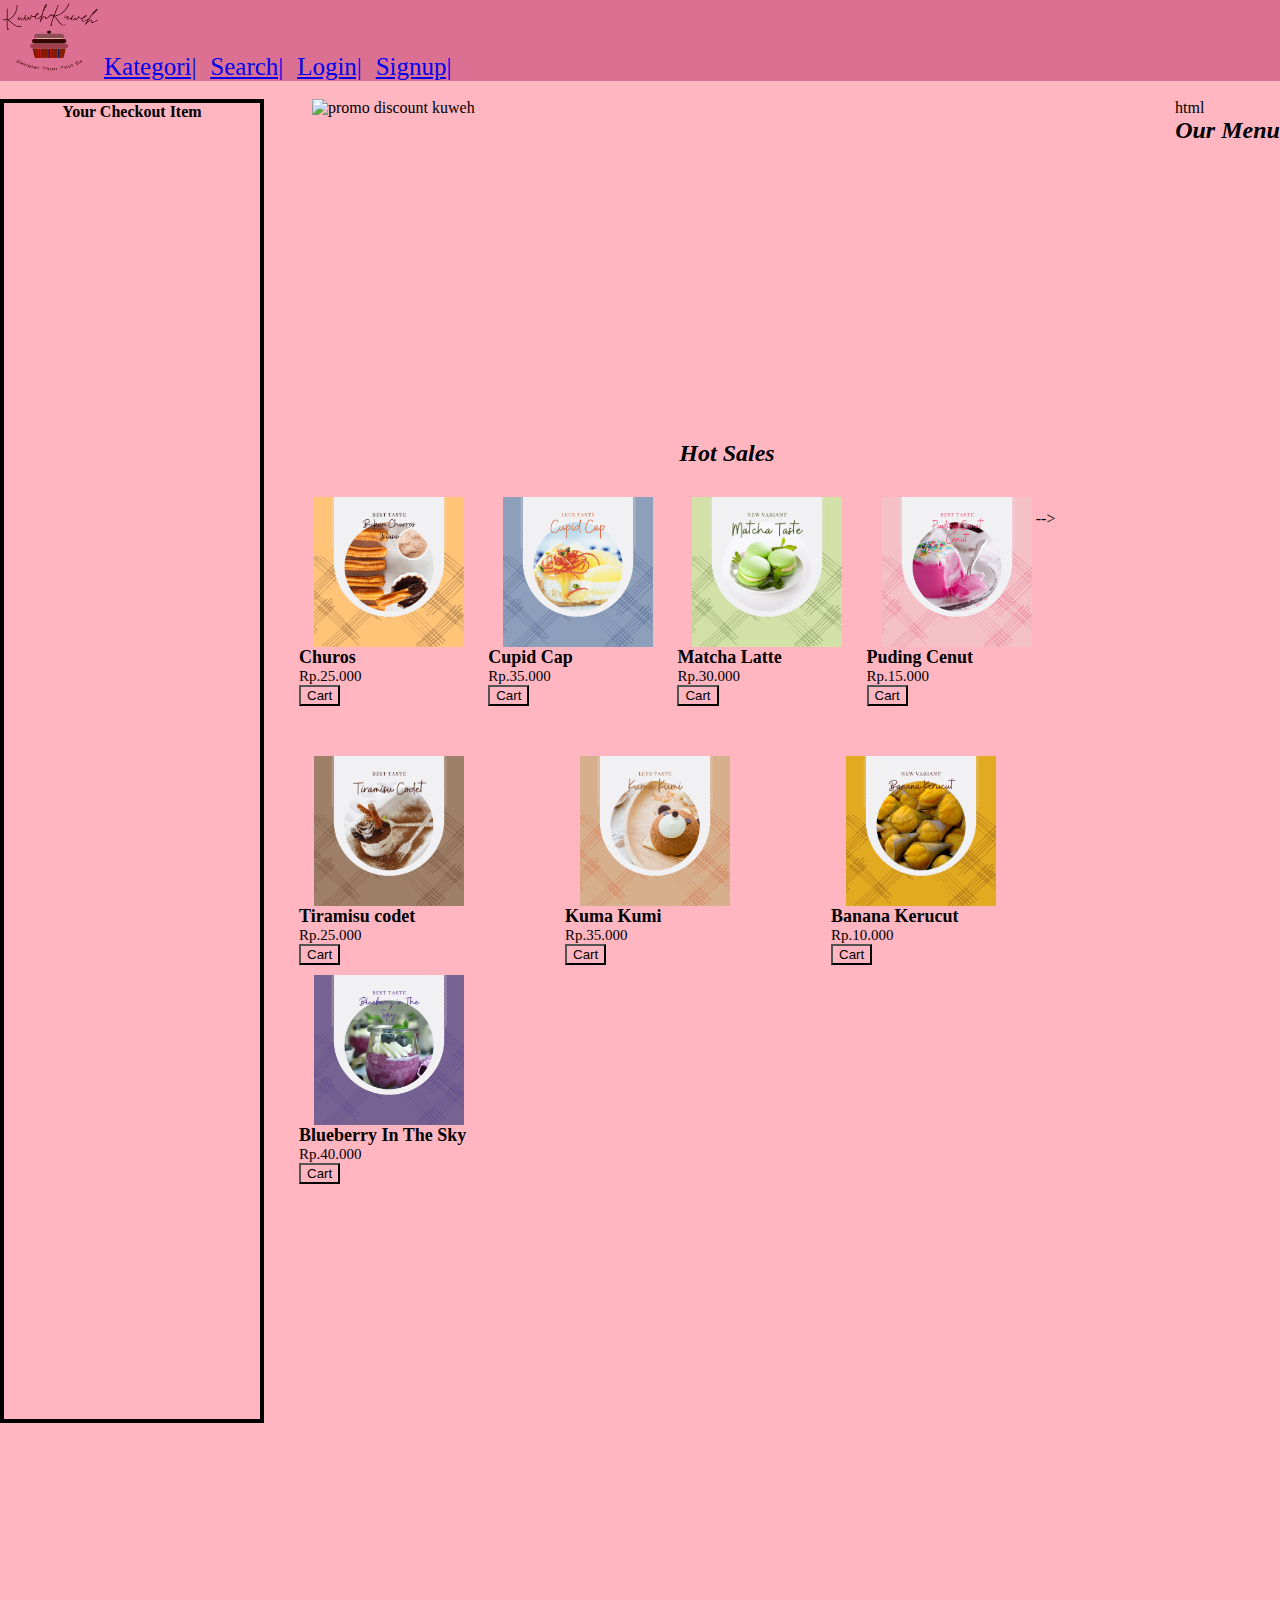
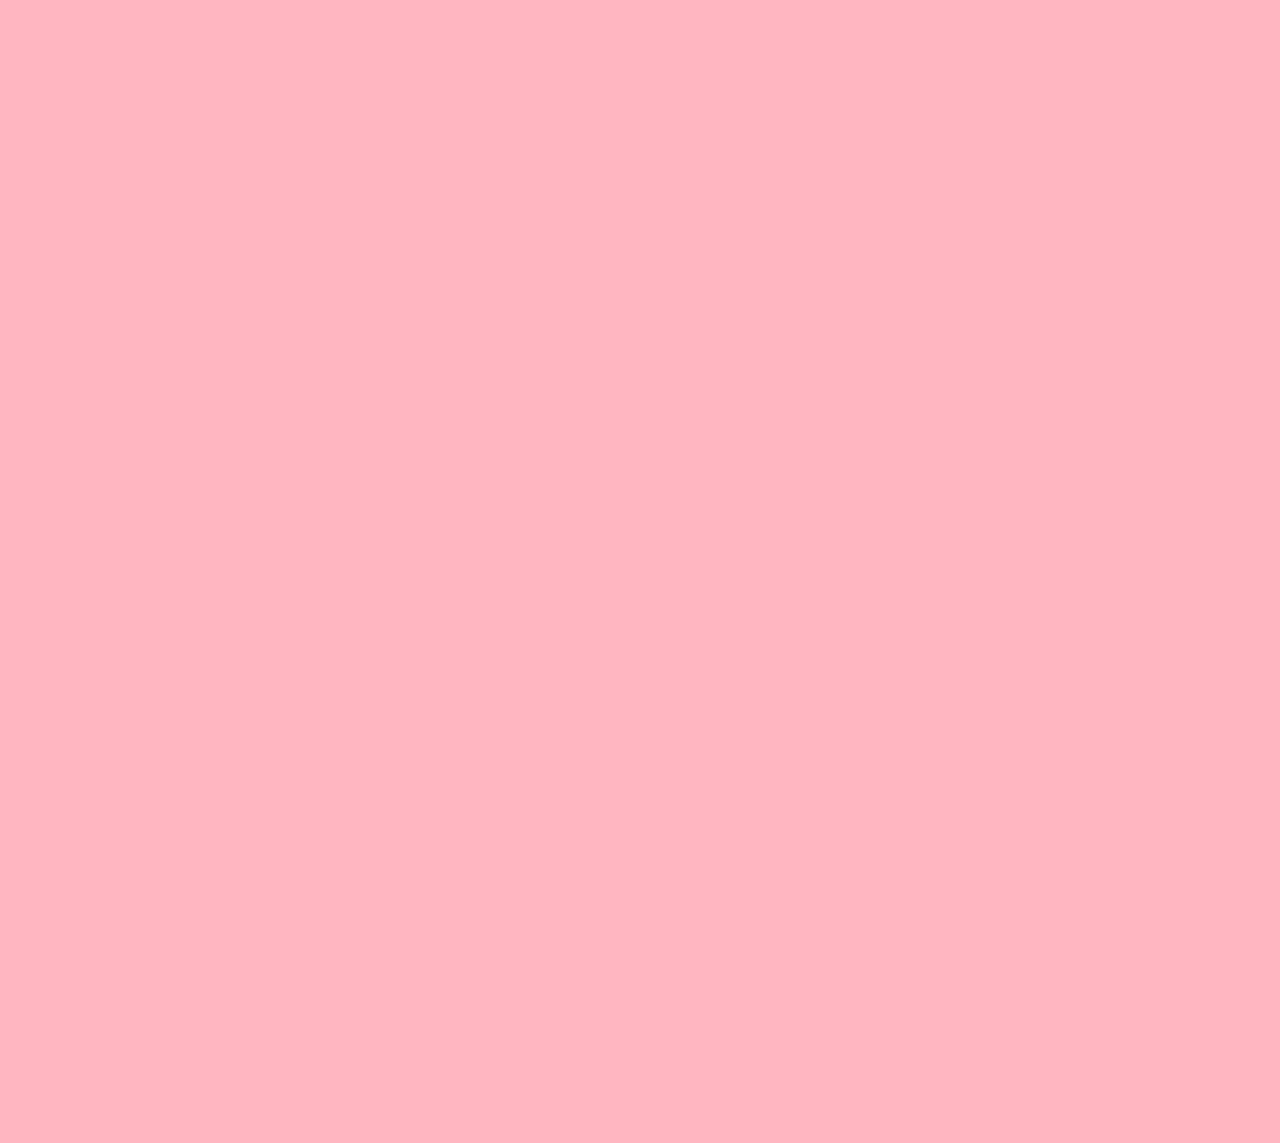
==== commit 0c690ce3: "Merge branch 'main' into html" ====
--- a/index.html
+++ b/index.html
@@ -2,117 +2,113 @@
 <html lang="en">
 
 <head>
-  <link rel="stylesheet" href="style.css">
-  <link rel="preconnect" href="https://fonts.gstatic.com">
-
-  <title>KuwehKuweh</title>
+    <link rel="stylesheet" href="style.css">
+    <link rel="preconnect" href="https://fonts.gstatic.com">
+    
+    <title>KuwehKuweh</title>
 </head>
 
 <body>
-  <div class='navigasi'>
-    <img src='Baked Sweets Food Playful Logo.png' class="logo">
-    <nav class='toolbar'>
-      <a href='#' class='toolbar'>kategori|</a>
-      <a href='#' class='toolbar'>search|</a>
-      <a href='#' class='toolbar'>login|</a>
-      <a href='#' class='toolbar'>signup|</a>
-      <!-- <a href='#' id='toolbar'><img src='#'>|</a> -->
-    </nav>
-  </div>
-  <br>
-  <br>
-  <div>
-    <div id='cart'>
-      <p style="text-align: center;"><strong>Your Checkout Item</strong></p>
-      <br>
-      <div id='Keranjang'>
-        <!-- <img src='/menu/BT-01.png' class='sicart'> Rainbow cake</img>
-        <div id="btn">
-          <button type="button">+</button>
-          <p style='display: inline-block;'><a id="btn">0</a></p>
-          <button type="button">-</button>
-          <button type="button">delete</button>
+    <div class='navigasi'>
+        <img src='/menu/logo.png' class="logo">
+        <nav class='toolbar'>
+            <a href='#' class='toolbar'>Kategori|</a>
+            <a href='#' class='toolbar'>Search|</a>
+            <a href='#' class='toolbar'>Login|</a>
+            <a href='#' class='toolbar'>Signup|</a>
+        </nav>
+    </div>
+    <br>
+    <br>
+    <div>
+        <div id='cart'>
+            <p style="text-align: center;"><strong>Your Checkout Item</strong></p>
+            <br>
+                <div id='Keranjang'>
+                <!-- <p><img src='/menu/BT-01.png' class='sicart'> Churos</p>
+                <div id="btn">
+                    <button type="button">+</button>
+                    <p style='display: inline-block;'><a id="btn">0</a></p>
+                    <button type="button">-</button>
+                    <button type="button">delete</button>
+                </div>
+                <br>
+                <p><img src='/menu/NV-01.jpg' class='sicart'> Cupid Cap</p>
+                <div id="btn">
+                    <button type="button">+</button>
+                    <p style='display: inline-block;'><a id="btn">0</a></p>
+                    <button type="button">-</button>
+                    <button type="button">delete</button>
+                </div>
+                <p><img src='/menu/BT-04.png' class='sicart'> Matcha Latte</p>
+                <div id="btn">
+                    <button type="button">+</button>
+                    <p style='display: inline-block;'><a id="btn">0</a></p>
+                    <button type="button">-</button>
+                    <button type="button">delete</button>
+                </div>
+                <br>
+                <p><img src='/menu/BT-04.png' class='sicart'> Puding Cenut</p>
+                <div id="btn">
+                    <button type="button">+</button>
+                    <p style='display: inline-block;'><a id="btn">0</a></p>
+                    <button type="button">-</button>
+                    <button type="button">delete</button>
+                </div> -->
+            </div>
         </div>
-        <br>
-        <p><img src='/menu/NV-01.jpg' class='sicart'> Rainbow cake</p>
-        <div id="btn">
-          <button type="button">+</button>
-          <p style='display: inline-block;'><a id="btn">0</a></p>
-          <button type="button">-</button>
-          <button type="button">delete</button>
+        <div class='menu'>
+<img src='/menu/disc4.png' alt='promo discount kuweh' class="discount">
+<br>
+<br>
+<h2 style="font-style: italic;text-align: center; padding:25px;">Hot Sales</h2>
+    <div class="row" id='prodkAtas'>
+        <div class="column">
+            <p class="produkFont"><img src='/menu/BT-01.png' class='produk'><strong><span class='produkName'>Churos</span></strong><br>Rp.25.000</p>
+                <button onclick="cart1()"style="margin-left: 15px;">Cart</button>
         </div>
-        <br>
-        <p><img src='/menu/BT-04.png' class='sicart'> Rainbow cake</p>
-        <div id="btn">
-          <button type="button">+</button>
-          <p style='display: inline-block;'><a id="btn">0</a></p>
-          <button type="button">-</button>
-          <button type="button">delete</button>
+        <div class="column">
+            <p class="produkFont"><img src='/menu/LT-01.png' class='produk'><strong><span class='produkName'>Cupid Cap</span></strong><br>Rp.35.000</p>
+                <button onclick="cart2()"style="margin-left: 15px;">Cart</button>
         </div>
-        <br>
-        <p><img src='/menu/BT-04.png' class='sicart'> Rainbow cake</p>
-        <div id="btn">
-          <button type="button">+</button>
-          <p style='display: inline-block;'><a id="btn">0</a></p>
-          <button type="button">-</button>
-          <button type="button">delete</button>
+        <div class="column">
+            <p class="produkFont"><img src='/menu/NV-01.jpg' class='produk'><strong><span class='produkName'>Matcha Latte</span></strong><br>Rp.30.000</p>
+                <button onclick="cart3()"style="margin-left: 15px;">Cart</button>
+        </div>
+        <div class="column">
+            <p class="produkFont"><img src='/menu/BT-04.png' class='produk'><strong><span class='produkName'>Puding Cenut</span></strong><br>Rp.15.000</p>
+                <button onclick="cart4()" style="margin-left: 15px;">Cart</button>
         </div>
         <br> -->
       </div>
     </div>
-    <div class='menu'>
-      <img src='disc3.png' alt='promo discount kuweh' class="discount">
-      <br>
-      <br>
-      <h2 style="font-style: italic;text-align: center">Hot Sales</h2>
-      <div class="row" id="produkAtas">
-        <div class="column">
-          <p class="produkFont"><img src='/menu/BT-01.png' class='produk'><strong><span
-                class='produkName'>Churos</span></strong><br>Rp.25.000</p>
-          <button onclick="cart1()" style="margin-left: 15px;">Cart</button>
+ html
+    <div>
+        <h2 style="font-style: italic;text-align: center; padding-bottom:25px;">Our Menu</h2>
+        <div class="row" id='produkBawah'>
+            <div class="column">
+                <p class="produkFont"><img src='/menu/BT-02-min.png' class='produk'><strong><span class='produkName'>Tiramisu codet</span></strong><br>Rp.25.000</p>
+                    <button onclick="cart5()"style="margin-left: 15px;">Cart</button>
+            </div>
+            <div class="column">
+                <p class="produkFont"><img src='/menu/LT-02-min.png' class='produk'><strong><span class='produkName'>Kuma Kumi</span></strong><br>Rp.35.000</p>
+                    <button onclick="cart6()"style="margin-left: 15px;">Cart</button>
+            </div>
+            <div class="column">
+                <p class="produkFont"><img src='/menu/NV-02-min.png' class='produk'><strong><span class='produkName'>Banana Kerucut</span></strong><br>Rp.10.000</p>
+                    <button onclick="cart7()"style="margin-left: 15px;">Cart</button>
+            </div>
+            <div class="column">
+                <p class="produkFont"><img src='/menu/BT-03-min.png' class='produk'><strong><span class='produkName'>Blueberry In The Sky</span></strong><br>Rp.40.000</p>
+                    <button onclick="cart8()" style="margin-left: 15px;">Cart</button>
+            </div>
         </div>
-        <div class="column">
-          <p class="produkFont"><img src='/menu/LT-01.png' class='produk'><strong><span class='produkName'>Cupid
-                Cap</span></strong><br>Rp.25.000</p>
-            <button onclick="cart2()" style="margin-left: 15px;">Cart</button>
-        </div>
-        <div class="column">
-          <p class="produkFont"><img src='/menu/NV-01.jpg' class='produk'><strong><span class='produkName'>Matcha
-                Latte</span></strong><br>Rp.25.000</p>
-            <button onclick="cart3()" style="margin-left: 15px;">Cart</button>
-        </div>
-        <div class="column">
-          <p class="produkFont"><img src='/menu/BT-04.png' class='produk'><strong><span class='produkName'>Puding
-                Cenut</span></strong><br>Rp.25.000</p>
-            <button onclick="cart4()" style="margin-left: 15px;">Cart</button>
-        </div>
-      </div>
-      <div>
-        <h2 style="font-style: italic;text-align: center;">Our Menu</h2>
-        <div class="row" id="produkBawah">
-          <div class="column">
-            <p class="produkFont"><img src='/menu/BT-01.png' class='produk'>Rainbow cake<br>Rp.25.000</p>
-            <button onclick="cart5()" style="margin-left: 15px;">Cart</button>
-          </div>
-          <div class="column">
-            <p class="produkFont"><img src='/menu/LT-01.png' class='produk'><strong><span class='produkName'>Cupid
-                  Cap</span></strong><br>Rp.25.000</p>
-              <button onclick="cart6()" style="margin-left: 15px;">Cart</button>
-          </div>
-          <div class="column">
-            <p class="produkFont"><img src='/menu/NV-01.jpg' class='produk'>Rainbow cake<br>Rp.25.000</p>
-              <button onclick="cart7()" style="margin-left: 15px;">Cart</button>
-          </div>
-          <div class="column">
-            <p class="produkFont"><img src='/menu/BT-04.png' class='produk'>Rainbow cake<br>Rp.25.000</p>
-              <button onclick="cart8()" style="margin-left: 15px;">Cart</button>
-          </div>
-        </div>
-      </div>
-      <script src="script.js"></script>
+    </div>
+<script src="script.js"></script>
 </body>
 <footer>
 
 </footer>
+</html>
 
 </html>--- a/style.css
+++ b/style.css
@@ -4,7 +4,6 @@
 }
 .logo{
     width: 100px;
-    height: 100px;
     margin: 0;
     position: relative;
     top: 0;
@@ -39,7 +38,7 @@
     flex-direction: row;
 }
 .toolbar button:hover{
-    color: red;
+    color: purple;
     text-decoration: underline;
 }
 .toolbar{
@@ -49,6 +48,7 @@
     word-spacing:0.2cm;
     background-color: palevioletred;
     display:inline-block;
+    font-size: 25px;
 }
 #cart{
     float: left;
@@ -75,8 +75,8 @@
     width: 70%;
 }
 .discount{
-    height: 200px;
-    margin-left: 15px;
+    height: 280px;
+    margin-left: 33px;
     display: flex;
     flex-direction: column;
 }
@@ -84,7 +84,7 @@
     height:150px;
     display: flex;
     flex-direction: column;
-    /* margin-left: 15px; */
+    margin-left: 15px;
     /* border-radius:10px ; */
 }
 .produkFont{
@@ -103,6 +103,7 @@
     content: "";
     clear: both;
     display: table;
+    padding-bottom: 40px;
 }
 .produkName{
     font-size:18px ;
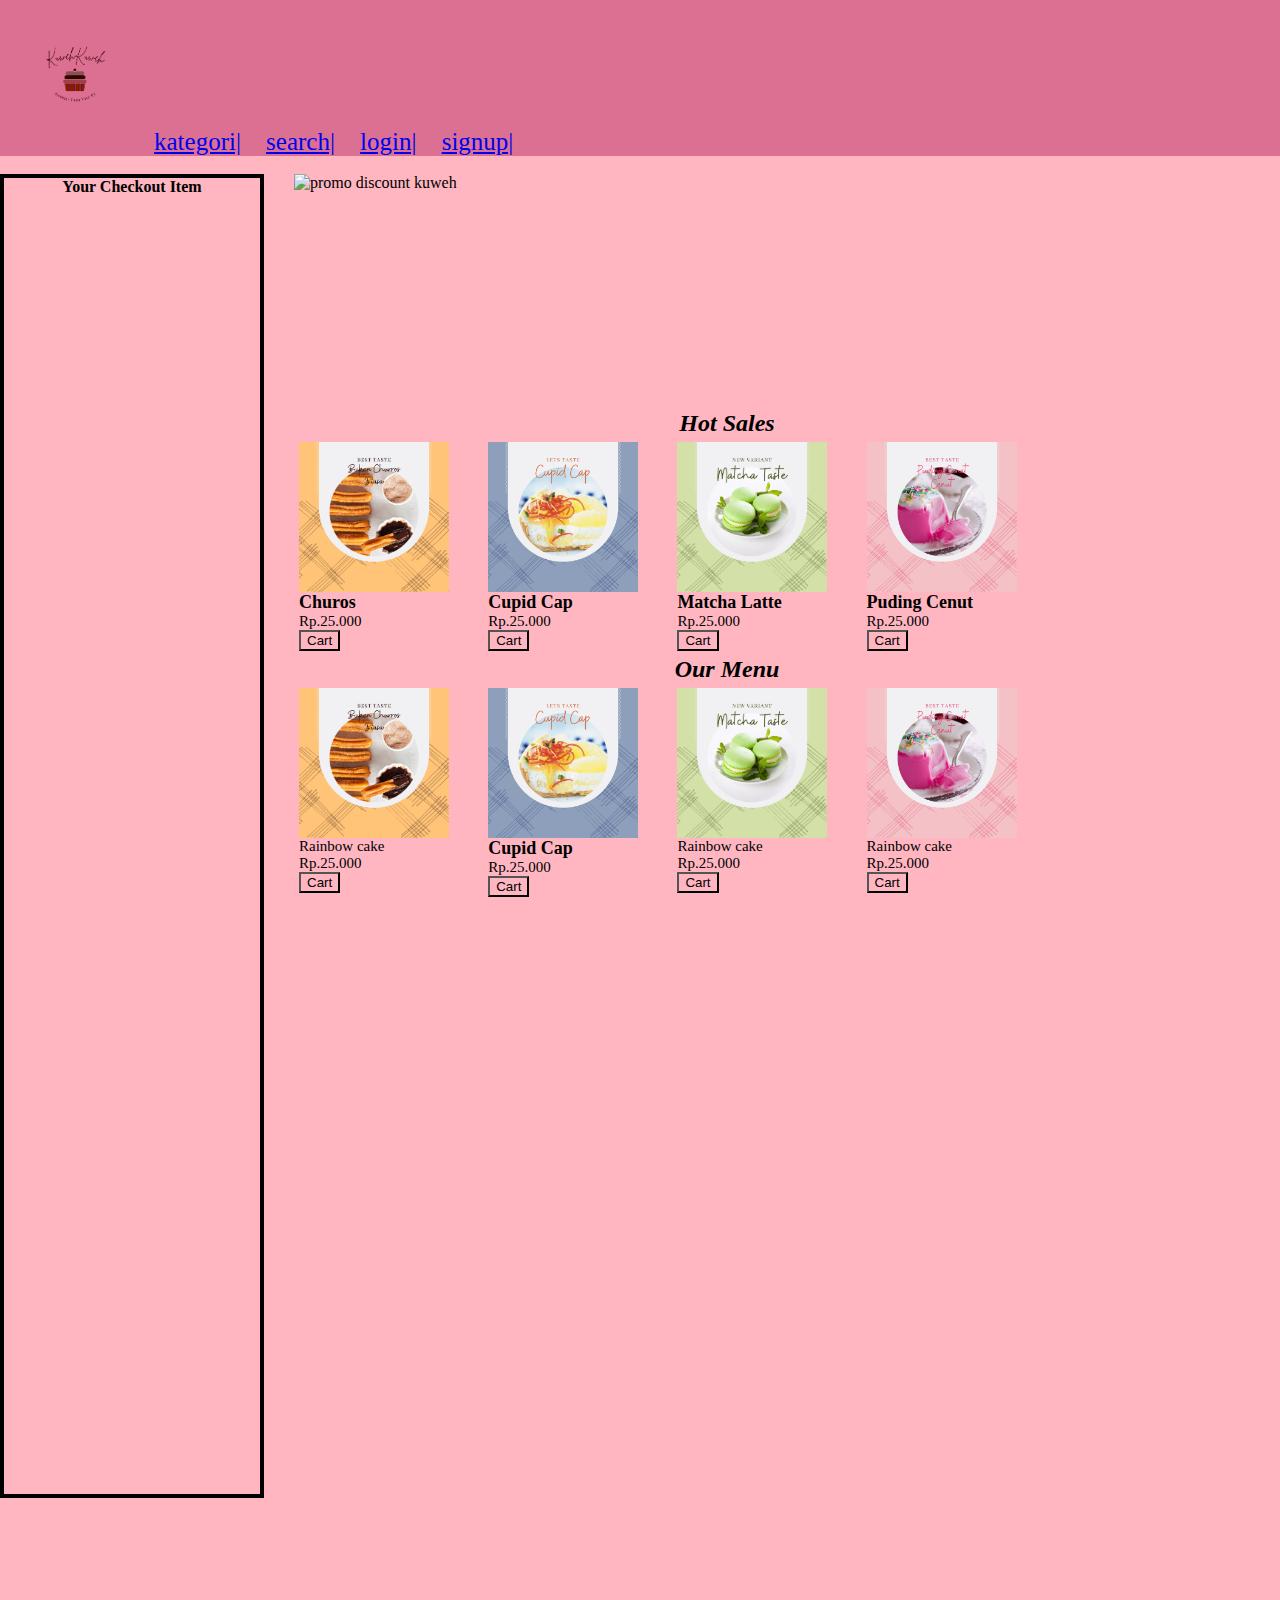
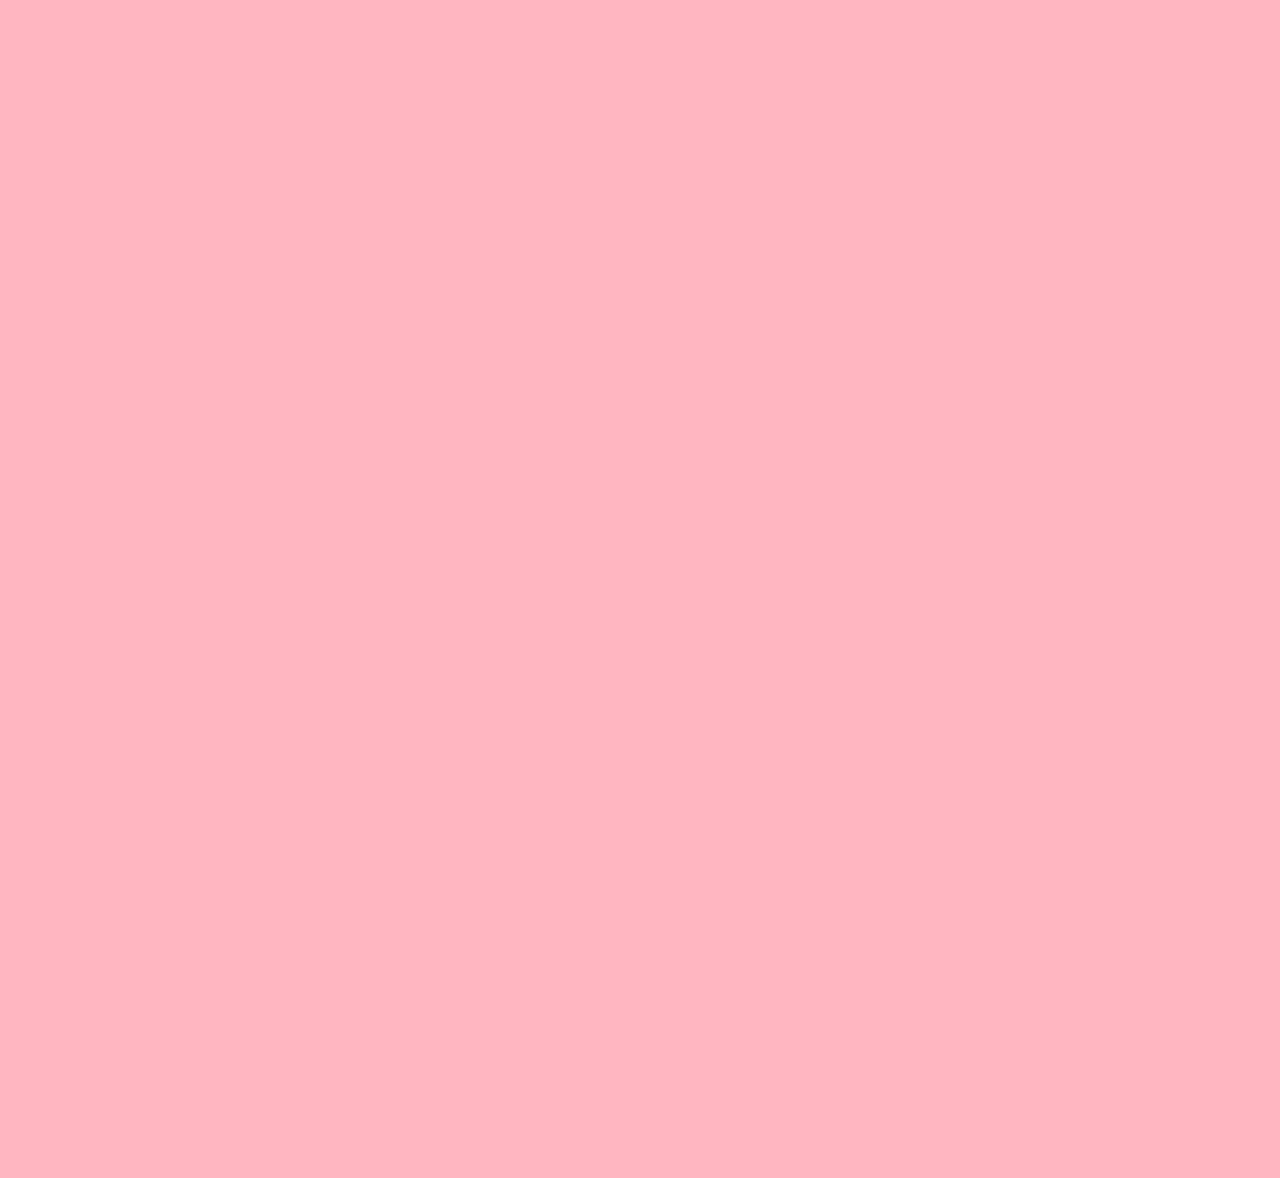
==== commit 55a33b8a: "kelompok 9 GOOOO" ====
--- a/index.html
+++ b/index.html
@@ -2,113 +2,119 @@
 <html lang="en">
 
 <head>
-    <link rel="stylesheet" href="style.css">
-    <link rel="preconnect" href="https://fonts.gstatic.com">
-    
-    <title>KuwehKuweh</title>
+  <link rel="stylesheet" href="style.css">
+  <link rel="preconnect" href="https://fonts.gstatic.com">
+
+  <title>KuwehKuweh</title>
 </head>
 
 <body>
-    <div class='navigasi'>
-        <img src='/menu/logo.png' class="logo">
-        <nav class='toolbar'>
-            <a href='#' class='toolbar'>Kategori|</a>
-            <a href='#' class='toolbar'>Search|</a>
-            <a href='#' class='toolbar'>Login|</a>
-            <a href='#' class='toolbar'>Signup|</a>
-        </nav>
-    </div>
-    <br>
-    <br>
-    <div>
-        <div id='cart'>
-            <p style="text-align: center;"><strong>Your Checkout Item</strong></p>
-            <br>
-                <div id='Keranjang'>
-                <!-- <p><img src='/menu/BT-01.png' class='sicart'> Churos</p>
-                <div id="btn">
-                    <button type="button">+</button>
-                    <p style='display: inline-block;'><a id="btn">0</a></p>
-                    <button type="button">-</button>
-                    <button type="button">delete</button>
-                </div>
-                <br>
-                <p><img src='/menu/NV-01.jpg' class='sicart'> Cupid Cap</p>
-                <div id="btn">
-                    <button type="button">+</button>
-                    <p style='display: inline-block;'><a id="btn">0</a></p>
-                    <button type="button">-</button>
-                    <button type="button">delete</button>
-                </div>
-                <p><img src='/menu/BT-04.png' class='sicart'> Matcha Latte</p>
-                <div id="btn">
-                    <button type="button">+</button>
-                    <p style='display: inline-block;'><a id="btn">0</a></p>
-                    <button type="button">-</button>
-                    <button type="button">delete</button>
-                </div>
-                <br>
-                <p><img src='/menu/BT-04.png' class='sicart'> Puding Cenut</p>
-                <div id="btn">
-                    <button type="button">+</button>
-                    <p style='display: inline-block;'><a id="btn">0</a></p>
-                    <button type="button">-</button>
-                    <button type="button">delete</button>
-                </div> -->
-            </div>
+  <div class='navigasi'>
+    <img src='./menu/new logo.png' class="logo">
+    <nav class='toolbar'>
+      <a href='#' class='toolbar'>kategori|</a>
+      <a href='#' class='toolbar'>search|</a>
+      <a href='#' class='toolbar'>login|</a>
+      <a href='#' class='toolbar'>signup|</a>
+      <!-- <a href='#' id='toolbar'><img src='#'>|</a> -->
+    </nav>
+  </div>
+  <br>
+  <br>
+  <div>
+    <div id='cart'>
+      <p style="text-align: center;"><strong>Your Checkout Item</strong></p>
+      <br>
+      <div id='keranjang'>
+        <!-- <div>
+          <img src='/menu/BT-01.png' class='sicart'> Rainbow cake</img>
+          <div id="btn">
+            <button type="button">+</button>
+            <p style='display: inline-block;'><a id="btn">0</a></p>
+            <button type="button">-</button>
+            <button type="button">delete</button>
+          </div>
+          <br>
         </div>
-        <div class='menu'>
-<img src='/menu/disc4.png' alt='promo discount kuweh' class="discount">
-<br>
-<br>
-<h2 style="font-style: italic;text-align: center; padding:25px;">Hot Sales</h2>
-    <div class="row" id='prodkAtas'>
-        <div class="column">
-            <p class="produkFont"><img src='/menu/BT-01.png' class='produk'><strong><span class='produkName'>Churos</span></strong><br>Rp.25.000</p>
-                <button onclick="cart1()"style="margin-left: 15px;">Cart</button>
+        <p><img src='/menu/NV-01.jpg' class='sicart'> Rainbow cake</p>
+        <div id="btn">
+          <button type="button">+</button>
+          <p style='display: inline-block;'><a id="btn">0</a></p>
+          <button type="button">-</button>
+          <button type="button">delete</button>
         </div>
-        <div class="column">
-            <p class="produkFont"><img src='/menu/LT-01.png' class='produk'><strong><span class='produkName'>Cupid Cap</span></strong><br>Rp.35.000</p>
-                <button onclick="cart2()"style="margin-left: 15px;">Cart</button>
+        <br>
+        <p><img src='/menu/BT-04.png' class='sicart'> Rainbow cake</p>
+        <div id="btn">
+          <button type="button">+</button>
+          <p style='display: inline-block;'><a id="btn">0</a></p>
+          <button type="button">-</button>
+          <button type="button">delete</button>
         </div>
-        <div class="column">
-            <p class="produkFont"><img src='/menu/NV-01.jpg' class='produk'><strong><span class='produkName'>Matcha Latte</span></strong><br>Rp.30.000</p>
-                <button onclick="cart3()"style="margin-left: 15px;">Cart</button>
-        </div>
-        <div class="column">
-            <p class="produkFont"><img src='/menu/BT-04.png' class='produk'><strong><span class='produkName'>Puding Cenut</span></strong><br>Rp.15.000</p>
-                <button onclick="cart4()" style="margin-left: 15px;">Cart</button>
+        <br>
+        <p><img src='/menu/BT-04.png' class='sicart'> Rainbow cake</p>
+        <div id="btn">
+          <button type="button">+</button>
+          <p style='display: inline-block;'><a id="btn">0</a></p>
+          <button type="button">-</button>
+          <button type="button">delete</button>
         </div>
         <br> -->
       </div>
     </div>
- html
-    <div>
-        <h2 style="font-style: italic;text-align: center; padding-bottom:25px;">Our Menu</h2>
-        <div class="row" id='produkBawah'>
-            <div class="column">
-                <p class="produkFont"><img src='/menu/BT-02-min.png' class='produk'><strong><span class='produkName'>Tiramisu codet</span></strong><br>Rp.25.000</p>
-                    <button onclick="cart5()"style="margin-left: 15px;">Cart</button>
-            </div>
-            <div class="column">
-                <p class="produkFont"><img src='/menu/LT-02-min.png' class='produk'><strong><span class='produkName'>Kuma Kumi</span></strong><br>Rp.35.000</p>
-                    <button onclick="cart6()"style="margin-left: 15px;">Cart</button>
-            </div>
-            <div class="column">
-                <p class="produkFont"><img src='/menu/NV-02-min.png' class='produk'><strong><span class='produkName'>Banana Kerucut</span></strong><br>Rp.10.000</p>
-                    <button onclick="cart7()"style="margin-left: 15px;">Cart</button>
-            </div>
-            <div class="column">
-                <p class="produkFont"><img src='/menu/BT-03-min.png' class='produk'><strong><span class='produkName'>Blueberry In The Sky</span></strong><br>Rp.40.000</p>
-                    <button onclick="cart8()" style="margin-left: 15px;">Cart</button>
-            </div>
+    <div class='menu'>
+      <img src='./menu/banner.png' alt='promo discount kuweh' class="discount">
+      <br>
+      <br>
+      <h2 style="font-style: italic;text-align: center">Hot Sales</h2>
+      <div class="row" id="produkAtas">
+        <div class="column">
+          <p class="produkFont"><img src='/menu/BT-01.png' class='produk'><strong><span
+                class='produkName'>Churos</span></strong><br>Rp.25.000</p>
+          <button onclick="cart1()" style="margin-left: 15px;">Cart</button>
         </div>
-    </div>
-<script src="script.js"></script>
+        <div class="column">
+          <p class="produkFont"><img src='/menu/LT-01.png' class='produk'><strong><span class='produkName'>Cupid
+                Cap</span></strong><br>Rp.25.000</p>
+            <button onclick="cart2()" style="margin-left: 15px;">Cart</button>
+        </div>
+        <div class="column">
+          <p class="produkFont"><img src='/menu/NV-01.jpg' class='produk'><strong><span class='produkName'>Matcha
+                Latte</span></strong><br>Rp.25.000</p>
+            <button onclick="cart3()" style="margin-left: 15px;">Cart</button>
+        </div>
+        <div class="column">
+          <p class="produkFont"><img src='/menu/BT-04.png' class='produk'><strong><span class='produkName'>Puding
+                Cenut</span></strong><br>Rp.25.000</p>
+            <button onclick="cart4()" style="margin-left: 15px;">Cart</button>
+        </div>
+      </div>
+      <div>
+        <h2 style="font-style: italic;text-align: center;">Our Menu</h2>
+        <div class="row" id="produkBawah">
+          <div class="column">
+            <p class="produkFont"><img src='/menu/BT-01.png' class='produk'>Rainbow cake<br>Rp.25.000</p>
+            <button onclick="cart5()" style="margin-left: 15px;">Cart</button>
+          </div>
+          <div class="column">
+            <p class="produkFont"><img src='/menu/LT-01.png' class='produk'><strong><span class='produkName'>Cupid
+                  Cap</span></strong><br>Rp.25.000</p>
+              <button onclick="cart6()" style="margin-left: 15px;">Cart</button>
+          </div>
+          <div class="column">
+            <p class="produkFont"><img src='/menu/NV-01.jpg' class='produk'>Rainbow cake<br>Rp.25.000</p>
+              <button onclick="cart7()" style="margin-left: 15px;">Cart</button>
+          </div>
+          <div class="column">
+            <p class="produkFont"><img src='/menu/BT-04.png' class='produk'>Rainbow cake<br>Rp.25.000</p>
+              <button onclick="cart8()" style="margin-left: 15px;">Cart</button>
+          </div>
+        </div>
+      </div>
+      <script src="script.js"></script>
 </body>
 <footer>
 
 </footer>
-</html>
 
 </html>--- a/style.css
+++ b/style.css
@@ -3,7 +3,8 @@
     margin:0;
 }
 .logo{
-    width: 100px;
+    width: 150px;
+    height: 150px;
     margin: 0;
     position: relative;
     top: 0;
@@ -38,17 +39,18 @@
     flex-direction: row;
 }
 .toolbar button:hover{
-    color: purple;
+    color: red;
     text-decoration: underline;
 }
 .toolbar{
     background-color: palevioletred;
     text-align: left;
+    font-size: 25px;
     position: relative;
-    word-spacing:0.2cm;
+    word-spacing:0.5cm;
     background-color: palevioletred;
     display:inline-block;
-    font-size: 25px;
+    /* width: 20px; */
 }
 #cart{
     float: left;
@@ -75,8 +77,8 @@
     width: 70%;
 }
 .discount{
-    height: 280px;
-    margin-left: 33px;
+    height: 200px;
+    margin-left: 15px;
     display: flex;
     flex-direction: column;
 }
@@ -84,7 +86,7 @@
     height:150px;
     display: flex;
     flex-direction: column;
-    margin-left: 15px;
+    /* margin-left: 15px; */
     /* border-radius:10px ; */
 }
 .produkFont{
@@ -103,7 +105,6 @@
     content: "";
     clear: both;
     display: table;
-    padding-bottom: 40px;
 }
 .produkName{
     font-size:18px ;
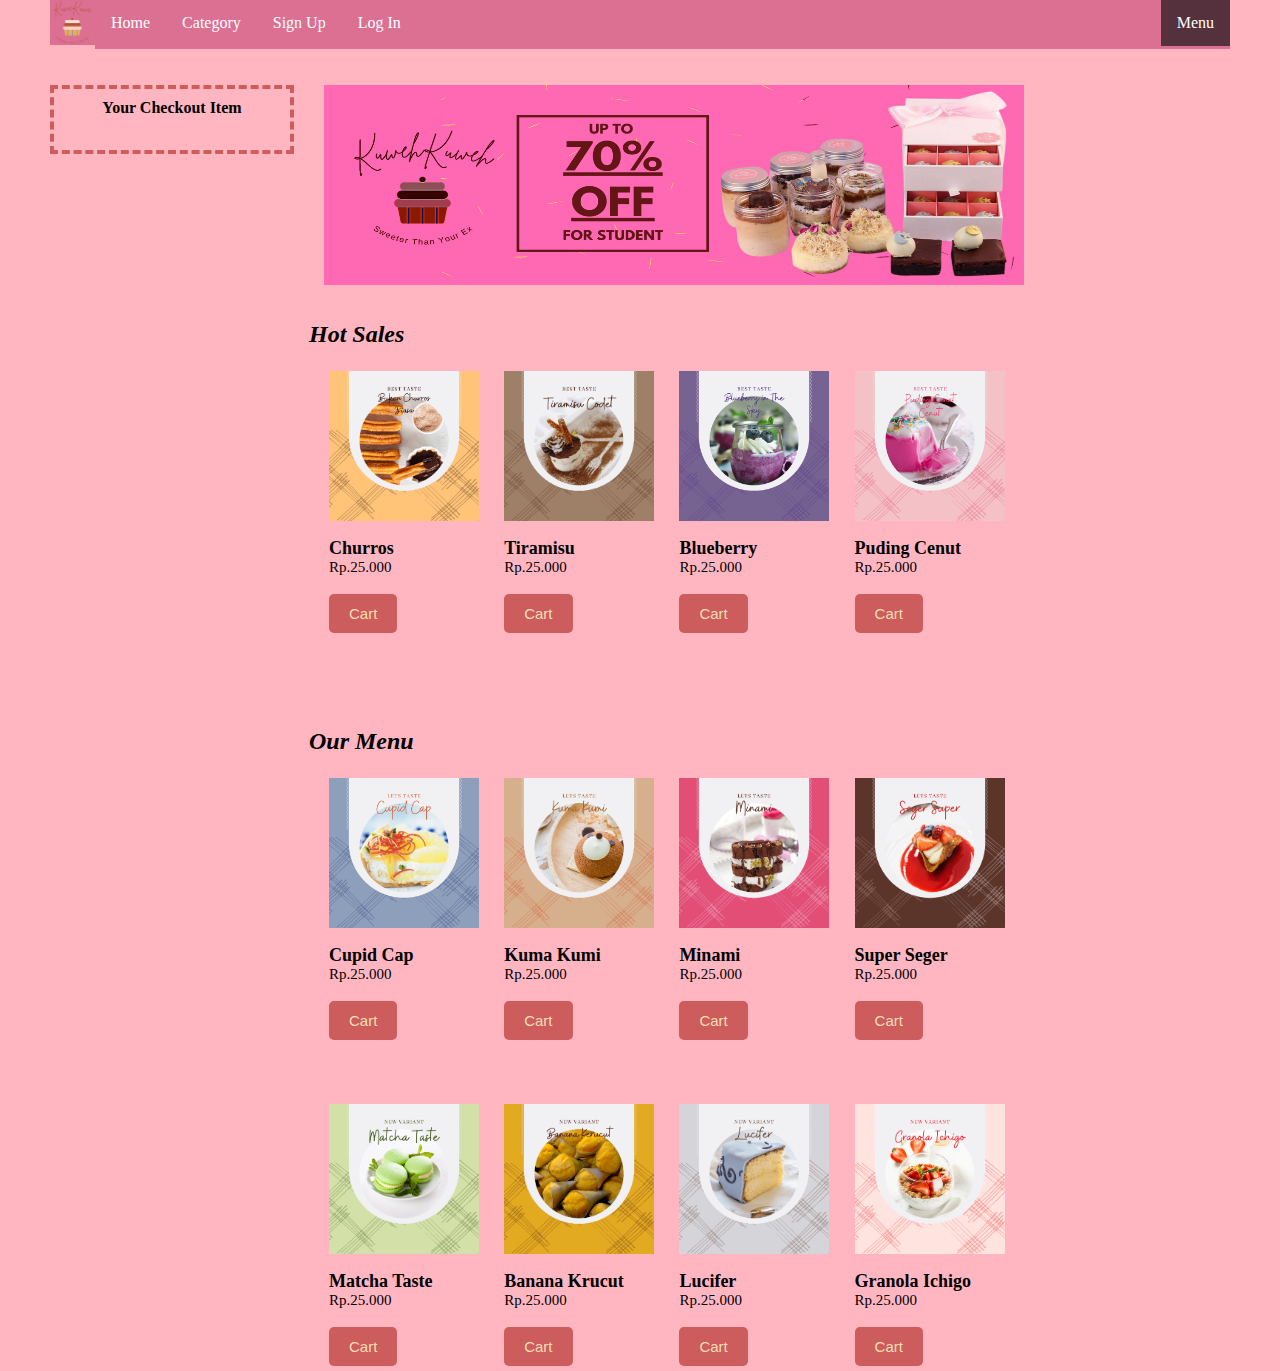
==== commit 221e75d5: "kelompok 9" ====
--- a/index.html
+++ b/index.html
@@ -1,120 +1,161 @@
-<!DOCTYPE html>
-<html lang="en">
-
-<head>
-  <link rel="stylesheet" href="style.css">
-  <link rel="preconnect" href="https://fonts.gstatic.com">
-
-  <title>KuwehKuweh</title>
-</head>
-
-<body>
-  <div class='navigasi'>
-    <img src='./menu/new logo.png' class="logo">
-    <nav class='toolbar'>
-      <a href='#' class='toolbar'>kategori|</a>
-      <a href='#' class='toolbar'>search|</a>
-      <a href='#' class='toolbar'>login|</a>
-      <a href='#' class='toolbar'>signup|</a>
-      <!-- <a href='#' id='toolbar'><img src='#'>|</a> -->
-    </nav>
-  </div>
-  <br>
-  <br>
-  <div>
-    <div id='cart'>
-      <p style="text-align: center;"><strong>Your Checkout Item</strong></p>
-      <br>
-      <div id='keranjang'>
-        <!-- <div>
-          <img src='/menu/BT-01.png' class='sicart'> Rainbow cake</img>
-          <div id="btn">
-            <button type="button">+</button>
-            <p style='display: inline-block;'><a id="btn">0</a></p>
-            <button type="button">-</button>
-            <button type="button">delete</button>
-          </div>
-          <br>
-        </div>
-        <p><img src='/menu/NV-01.jpg' class='sicart'> Rainbow cake</p>
-        <div id="btn">
-          <button type="button">+</button>
-          <p style='display: inline-block;'><a id="btn">0</a></p>
-          <button type="button">-</button>
-          <button type="button">delete</button>
-        </div>
-        <br>
-        <p><img src='/menu/BT-04.png' class='sicart'> Rainbow cake</p>
-        <div id="btn">
-          <button type="button">+</button>
-          <p style='display: inline-block;'><a id="btn">0</a></p>
-          <button type="button">-</button>
-          <button type="button">delete</button>
-        </div>
-        <br>
-        <p><img src='/menu/BT-04.png' class='sicart'> Rainbow cake</p>
-        <div id="btn">
-          <button type="button">+</button>
-          <p style='display: inline-block;'><a id="btn">0</a></p>
-          <button type="button">-</button>
-          <button type="button">delete</button>
-        </div>
-        <br> -->
-      </div>
-    </div>
-    <div class='menu'>
-      <img src='./menu/banner.png' alt='promo discount kuweh' class="discount">
-      <br>
-      <br>
-      <h2 style="font-style: italic;text-align: center">Hot Sales</h2>
-      <div class="row" id="produkAtas">
-        <div class="column">
-          <p class="produkFont"><img src='/menu/BT-01.png' class='produk'><strong><span
-                class='produkName'>Churos</span></strong><br>Rp.25.000</p>
-          <button onclick="cart1()" style="margin-left: 15px;">Cart</button>
-        </div>
-        <div class="column">
-          <p class="produkFont"><img src='/menu/LT-01.png' class='produk'><strong><span class='produkName'>Cupid
-                Cap</span></strong><br>Rp.25.000</p>
-            <button onclick="cart2()" style="margin-left: 15px;">Cart</button>
-        </div>
-        <div class="column">
-          <p class="produkFont"><img src='/menu/NV-01.jpg' class='produk'><strong><span class='produkName'>Matcha
-                Latte</span></strong><br>Rp.25.000</p>
-            <button onclick="cart3()" style="margin-left: 15px;">Cart</button>
-        </div>
-        <div class="column">
-          <p class="produkFont"><img src='/menu/BT-04.png' class='produk'><strong><span class='produkName'>Puding
-                Cenut</span></strong><br>Rp.25.000</p>
-            <button onclick="cart4()" style="margin-left: 15px;">Cart</button>
-        </div>
-      </div>
-      <div>
-        <h2 style="font-style: italic;text-align: center;">Our Menu</h2>
-        <div class="row" id="produkBawah">
-          <div class="column">
-            <p class="produkFont"><img src='/menu/BT-01.png' class='produk'>Rainbow cake<br>Rp.25.000</p>
-            <button onclick="cart5()" style="margin-left: 15px;">Cart</button>
-          </div>
-          <div class="column">
-            <p class="produkFont"><img src='/menu/LT-01.png' class='produk'><strong><span class='produkName'>Cupid
-                  Cap</span></strong><br>Rp.25.000</p>
-              <button onclick="cart6()" style="margin-left: 15px;">Cart</button>
-          </div>
-          <div class="column">
-            <p class="produkFont"><img src='/menu/NV-01.jpg' class='produk'>Rainbow cake<br>Rp.25.000</p>
-              <button onclick="cart7()" style="margin-left: 15px;">Cart</button>
-          </div>
-          <div class="column">
-            <p class="produkFont"><img src='/menu/BT-04.png' class='produk'>Rainbow cake<br>Rp.25.000</p>
-              <button onclick="cart8()" style="margin-left: 15px;">Cart</button>
-          </div>
-        </div>
-      </div>
-      <script src="script.js"></script>
-</body>
-<footer>
-
-</footer>
-
+<!DOCTYPE html>
+<html lang="en">
+
+<head>
+  <link rel="stylesheet" href="style.css">
+  <link rel="preconnect" href="https://fonts.gstatic.com">
+
+  <title>KuwehKuweh</title>
+</head>
+
+<body>
+  <ul>
+    <li><img src="./menu/Baked Sweets Food Playful Logo.png" class='logo'></li>
+    <li><a href="#">Home</a></li>
+    <li><a href="#">Category</a></li>
+    <li><a href="#">Sign Up</a></li>
+    <li><a href="#">Log In</a></li>
+    <li style="float:right"><a class="active" href="#">Menu</a></li>    
+  </ul>
+<br>
+<br>
+  <div>
+    <div id='cart'>
+      <p style="text-align: center;"><strong>Your Checkout Item</strong></p>
+      <br>
+      <div id='keranjang'>
+        <!-- <div>
+          <img src='/menu/BT-01.png' class='sicart'> Rainbow cake</img>
+          <div id="btn">
+            <button type="button">+</button>
+            <p style='display: inline-block;'><a id="btn">0</a></p>
+            <button type="button">-</button>
+            <button type="button">delete</button>
+          </div>
+          <br>
+        </div>
+        <p><img src='/menu/NV-01.jpg' class='sicart'> Rainbow cake</p>
+        <div id="btn">
+          <button type="button">+</button>
+          <p style='display: inline-block;'><a id="btn">0</a></p>
+          <button type="button">-</button>
+          <button type="button">delete</button>
+        </div>
+        <br>
+        <p><img src='/menu/BT-04.png' class='sicart'> Rainbow cake</p>
+        <div id="btn">
+          <button type="button">+</button>
+          <p style='display: inline-block;'><a id="btn">0</a></p>
+          <button type="button">-</button>
+          <button type="button">delete</button>
+        </div>
+        <br>
+        <p><img src='/menu/BT-04.png' class='sicart'> Rainbow cake</p>
+        <div id="btn">
+          <button type="button">+</button>
+          <p style='display: inline-block;'><a id="btn">0</a></p>
+          <button type="button">-</button>
+          <button type="button">delete</button>
+        </div>
+        <br> -->
+      </div>
+    </div>
+    <div class='menu'>
+      <img src='./menu/banner.jpg' alt='promo discount kuweh' class="discount" width="700px">
+      <br>
+      <br>
+      <h2 style="font-style: italic;text-align: justify">Hot Sales</h2><br>
+      <div class="row" id="produkAtas">
+        <div class="column">
+          <p class="produkFont"><img src='./menu/BT-01.png' class='produk'><strong><br><span
+                class='produkName' id='churros'>Churros </span></strong><br>Rp.25.000</p>
+                  <br>
+          <button onclick="cart1()" style="margin-left: 15px;" class="button">Cart</button>
+        </div>
+        <div class="column">
+          <p class="produkFont"><img src='./menu/BT-02-min.png' class='produk'><strong><br><span class='produkName' id='tiramisu'>Tiramisu </span></strong><br>Rp.25.000</p>
+                  <br>
+            <button onclick="cart2()" style="margin-left: 15px;" class="button">Cart</button>
+        </div>
+        <div class="column">
+          <p class="produkFont"><img src='./menu/BT-03-min.png' class='produk'><strong><br><span class='produkName' id='blueberry'>Blueberry </span></strong><br>Rp.25.000</p>
+                  <br>
+            <button onclick="cart3()" style="margin-left: 15px;" class="button">Cart</button>
+        </div>
+        <div class="column">
+          <p class="produkFont"><img src='./menu/BT-04.png' class='produk'><strong><br><span class='produkName' id='puding'>Puding
+                Cenut </span></strong><br>Rp.25.000</p>
+                  <br>
+            <button onclick="cart4()" style="margin-left: 15px;" class="button">Cart</button>
+        </div>
+      </div>
+      <br>
+      <br>
+      <br>
+      <br>
+      <br>
+      <div>
+        <h2 style="font-style: italic;text-align: justify;">Our Menu</h2><br>
+        <div class="row" id="produkBawah">
+          <div class="column">
+            <p class="produkFont"><img src='./menu/LT-01.png' class='produk'><strong><br><span class='produkName' id='cupidCap'>Cupid
+                  Cap </span></strong><br>Rp.25.000</p>
+                  <br>
+              <button onclick="cart5()" style="margin-left: 15px;" class="button">Cart</button>
+          </div>
+          <div class="column">
+            <p class="produkFont"><img src='./menu/LT-02-min.png' class='produk'><strong><br><span class='produkName'>Kuma Kumi
+                  </span></strong><br>Rp.25.000</p>
+                  <br>
+              <button onclick="cart6()" style="margin-left: 15px;" class="button">Cart</button>
+          </div>
+          <div class="column">
+            <p class="produkFont"><img src='./menu/LT-03-min.png' class='produk'><strong><br><span class='produkName'>Minami
+                  </span></strong><br>Rp.25.000</p>
+                  <br>
+              <button onclick="cart7()" style="margin-left: 15px;" class="button">Cart</button>
+          </div>
+          <div class="column">
+            <p class="produkFont"><img src='./menu/LT-04-min.png' class='produk'><strong><br><span class='produkName'>Super Seger
+                  </span></strong><br>Rp.25.000</p>
+                  <br>
+              <button onclick="cart8()" style="margin-left: 15px;" class="button">Cart</button>
+          </div>
+        </div>
+        <br>
+        <br>
+        <br>
+        <div class="row" id="produkBawah">
+          <div class="column">
+            <p class="produkFont"><img src='./menu/NV-01.jpg' class='produk'><strong><br><span class='produkName'>Matcha Taste
+              </span></strong><br>Rp.25.000</p>
+                  <br>
+          <button onclick="cartMatcha()" style="margin-left: 15px;" class="button">Cart</button>
+          </div>
+          <div class="column">
+            <p class="produkFont"><img src='./menu/NV-02-min.png' class='produk'><strong><br><span class='produkName'>Banana Krucut
+                  </span></strong><br>Rp.25.000</p>
+                  <br>
+              <button onclick="cart10()" style="margin-left: 15px;" class="button">Cart</button>
+          </div>
+          <div class="column">
+            <p class="produkFont"><img src='./menu/NV-03-min.png' class='produk'><strong><br><span class='produkName'>Lucifer
+                  </span></strong><br>Rp.25.000</p>
+                  <br>
+              <button onclick="cart11()" style="margin-left: 15px;" class="button">Cart</button>
+          </div>
+          <div class="column">
+            <p class="produkFont"><img src='./menu/NV-04-min.png' class='produk'><strong><br><span class='produkName'>Granola Ichigo
+                  </span></strong><br>Rp.25.000</p>
+                  <br>
+              <button onclick="cart12()" style="margin-left: 15px;" class="button">Cart</button>
+          </div>
+        </div>
+      </div>
+      <script src="script.js"></script>
+</body>
+<footer>
+
+</footer>
+
 </html>--- a/style.css
+++ b/style.css
@@ -1,111 +1,176 @@
-*{
-    background-color: lightpink;
-    margin:0;
-}
-.logo{
-    width: 150px;
-    height: 150px;
-    margin: 0;
-    position: relative;
-    top: 0;
-    left: 0;
-    margin-right: auto;
-    background-color: palevioletred;
-    display:inline-block;
-}
-img{
-    height:75px;
-    display: flex;
-    flex-direction: column;
-    /* border-radius:10px ; */
-}
-nav{
-    text-align: left;
-    position: relative;
-    word-spacing:0.2cm;
-    background-color: palevioletred;
-    display:inline-block;
-}
-.navigasi{
-    background-color: palevioletred;
-    display:inline-block;
-    width: 100%;
-}
-.banner{
-    box-shadow: tomato;
-    size: 200px;
-    margin: 15px;
-    display: flex;
-    flex-direction: row;
-}
-.toolbar button:hover{
-    color: red;
-    text-decoration: underline;
-}
-.toolbar{
-    background-color: palevioletred;
-    text-align: left;
-    font-size: 25px;
-    position: relative;
-    word-spacing:0.5cm;
-    background-color: palevioletred;
-    display:inline-block;
-    /* width: 20px; */
-}
-#cart{
-    float: left;
-    width: 20%;
-    margin-bottom: 100%;
-    border-color: black 1px;
-    border:4px solid;
-    padding-bottom: 100%;
-    margin-right: 15px;
-}
-.sicart{
-    align-items: center;
-    justify-items: center;
-    size: initial;
-    height:75px;
-    display: flex;
-    flex-direction: column;
-    display: inline-block;
-    vertical-align: top;
-}
-
-.menu{
-    float: left;
-    width: 70%;
-}
-.discount{
-    height: 200px;
-    margin-left: 15px;
-    display: flex;
-    flex-direction: column;
-}
-.produk{
-    height:150px;
-    display: flex;
-    flex-direction: column;
-    /* margin-left: 15px; */
-    /* border-radius:10px ; */
-}
-.produkFont{
-    font-size: 15px;
-    margin-left: 15px;
-}
-.submit{
-    margin-left: 15px;
-}
-.column {
-    float: left;
-    width: 20%;
-    padding: 5px;
-}
-.row::after {
-    content: "";
-    clear: both;
-    display: table;
-}
-.produkName{
-    font-size:18px ;
-}+*{
+    background-color: lightpink;
+    margin:0;
+}
+.logo{
+    height: 45px;
+    margin: 0;
+    position: relative;
+    top: 0;
+    left: 0;
+    margin-right: auto;
+    background-color: palevioletred;
+    display:inline-block;
+}
+
+
+body{
+    margin-left: 50px;
+    margin-right: 50px;
+}
+img{
+    height:75px;
+    display: flex;
+    flex-direction: column;
+    /* border-radius:10px ; */
+}
+nav{
+    text-align: left;
+    position: absolute;
+    top: 75px;
+    word-spacing:0.2cm;
+    background-color: palevioletred;
+    display:inline-block;
+}
+.navigation-bar {
+    max-height: 45px;
+}
+.banner{
+    box-shadow: tomato;
+    size: 200px;
+    margin: 15px;
+    display: flex;
+    flex-direction: row;
+}
+.toolbar button:hover{
+    color: red;
+    text-decoration: underline;
+}
+.toolbar{
+    background-color: palevioletred;
+    text-align: left;
+    position: relative;
+    word-spacing:0.2cm;
+    background-color: palevioletred;
+    display:inline-block;
+}
+#cart{
+    padding-top: 10px;
+    float: left;
+    width: 20%;
+    margin-bottom: 100%;
+    border: 4px dashed;
+    border-color: indianred;
+    padding-bottom: 15px;
+    margin-right: 15px;
+}
+.sicart{
+    width: 45px;
+    align-items: center;
+    justify-items: center;
+    size: initial;
+    height:auto;
+    display: flex;
+    flex-direction: column;
+    display: inline-block;
+    vertical-align: top;
+}
+
+.menu{
+    float: left;
+    width: 70%;
+}
+.discount{
+    height: 200px;
+    margin-left: 15px;
+    display: flex;
+    flex-direction: column;
+}
+.produk{
+    height:150px;
+    display: flex;
+    flex-direction: column;
+    /* margin-left: 15px; */
+    /* border-radius:10px ; */
+}
+.produkFont{
+    font-size: 15px;
+    margin-left: 15px;
+}
+.submit{
+    margin-left: 15px;
+}
+.column {
+    float: left;
+    width: 20%;
+    padding: 5px;
+}
+.row::after {
+    content: "";
+    clear: both;
+    display: table;
+}
+.produkName{
+    text-align: right;
+    font-size:18px ;
+    margin-bottom: 100px;
+}
+
+.button {
+    position: relative;
+    background-color: indianred;
+    color: wheat;
+    font-size: 15px;
+    padding: 11px 20px;
+    border: none;
+    cursor: pointer;
+    border-radius: 5px;
+    text-align: center;
+}
+
+
+  .button:after {
+    content: "";
+    background: #f1f1f1;
+    display: block;
+    position: absolute;
+    opacity: 0;
+    transition: all 0.8s
+  }
+  
+  .button:active:after {
+    padding: 0;
+    margin: 0;
+    opacity: 1;
+    transition: 0s
+  }
+
+  ul {
+    list-style-type: none;
+    margin: 0;
+    padding: 0;
+    overflow: hidden;
+    background-color: palevioletred;
+  }
+  
+  li {
+    float: left;
+
+  }
+  
+  li a {
+    display: block;
+    color: white;
+    text-align: center;
+    padding: 14px 16px;
+    text-decoration: none;
+    background-color:palevioletred;
+  }
+  
+  li a:hover:not(.active) {
+    background-color: rgb(85, 49, 61);
+  }
+  
+  .active {
+    background-color: rgb(85, 49, 61);
+  }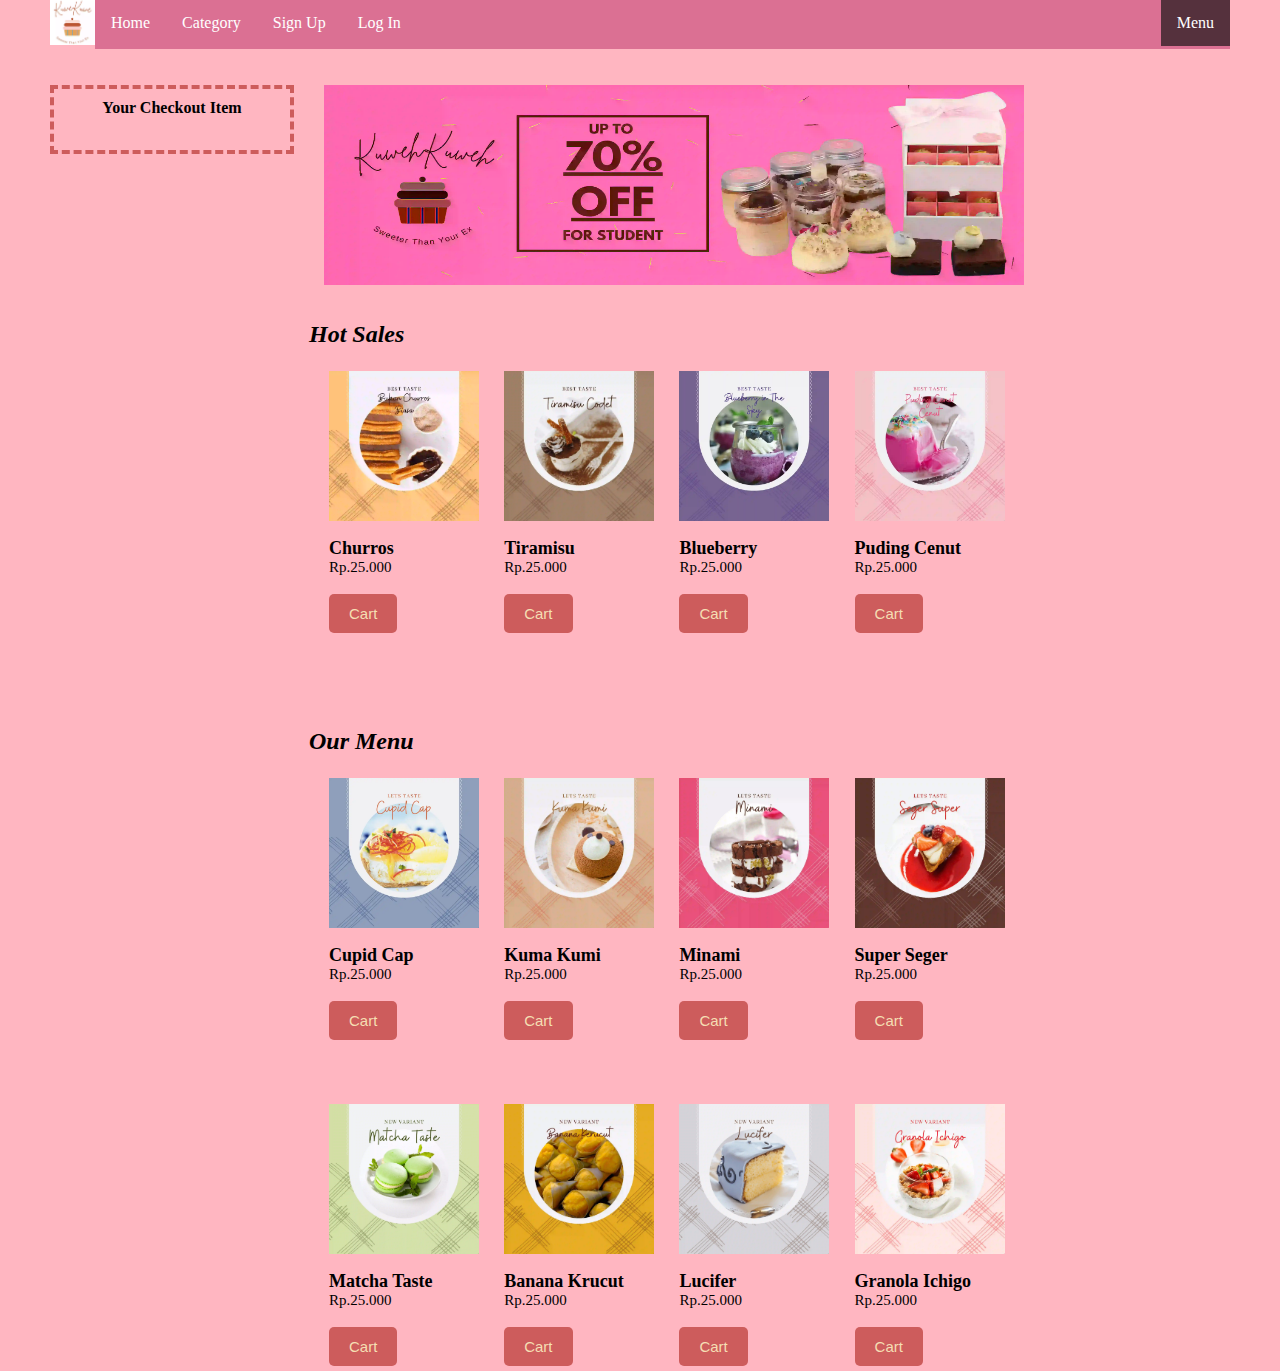
==== commit a83e82e1: "new kelompok 9" ====
--- a/index.html
+++ b/index.html
@@ -10,7 +10,7 @@
 
 <body>
   <ul>
-    <li><img src="./menu/Baked Sweets Food Playful Logo.png" class='logo'></li>
+    <li><img src="./menu/Baked Sweets Food Playful Logo.webp" class='logo'></li>
     <li><a href="#">Home</a></li>
     <li><a href="#">Category</a></li>
     <li><a href="#">Sign Up</a></li>
@@ -61,29 +61,29 @@
       </div>
     </div>
     <div class='menu'>
-      <img src='./menu/banner.jpg' alt='promo discount kuweh' class="discount" width="700px">
+      <img src='./menu/banner.webp' alt='promo discount kuweh' class="discount" width="700px">
       <br>
       <br>
       <h2 style="font-style: italic;text-align: justify">Hot Sales</h2><br>
       <div class="row" id="produkAtas">
         <div class="column">
-          <p class="produkFont"><img src='./menu/BT-01.png' class='produk'><strong><br><span
+          <p class="produkFont"><img src='./menu/churros.webp' class='produk'><strong><br><span
                 class='produkName' id='churros'>Churros </span></strong><br>Rp.25.000</p>
                   <br>
           <button onclick="cart1()" style="margin-left: 15px;" class="button">Cart</button>
         </div>
         <div class="column">
-          <p class="produkFont"><img src='./menu/BT-02-min.png' class='produk'><strong><br><span class='produkName' id='tiramisu'>Tiramisu </span></strong><br>Rp.25.000</p>
+          <p class="produkFont"><img src='./menu/tiramisu.webp' class='produk'><strong><br><span class='produkName' id='tiramisu'>Tiramisu </span></strong><br>Rp.25.000</p>
                   <br>
             <button onclick="cart2()" style="margin-left: 15px;" class="button">Cart</button>
         </div>
         <div class="column">
-          <p class="produkFont"><img src='./menu/BT-03-min.png' class='produk'><strong><br><span class='produkName' id='blueberry'>Blueberry </span></strong><br>Rp.25.000</p>
+          <p class="produkFont"><img src='./menu/blueberry.webp' class='produk'><strong><br><span class='produkName' id='blueberry'>Blueberry </span></strong><br>Rp.25.000</p>
                   <br>
             <button onclick="cart3()" style="margin-left: 15px;" class="button">Cart</button>
         </div>
         <div class="column">
-          <p class="produkFont"><img src='./menu/BT-04.png' class='produk'><strong><br><span class='produkName' id='puding'>Puding
+          <p class="produkFont"><img src='./menu/pudingCenut.webp' class='produk'><strong><br><span class='produkName' id='puding'>Puding
                 Cenut </span></strong><br>Rp.25.000</p>
                   <br>
             <button onclick="cart4()" style="margin-left: 15px;" class="button">Cart</button>
@@ -98,25 +98,25 @@
         <h2 style="font-style: italic;text-align: justify;">Our Menu</h2><br>
         <div class="row" id="produkBawah">
           <div class="column">
-            <p class="produkFont"><img src='./menu/LT-01.png' class='produk'><strong><br><span class='produkName' id='cupidCap'>Cupid
+            <p class="produkFont"><img src='./menu/cupidCap.webp' class='produk'><strong><br><span class='produkName' id='cupidCap'>Cupid
                   Cap </span></strong><br>Rp.25.000</p>
                   <br>
               <button onclick="cart5()" style="margin-left: 15px;" class="button">Cart</button>
           </div>
           <div class="column">
-            <p class="produkFont"><img src='./menu/LT-02-min.png' class='produk'><strong><br><span class='produkName'>Kuma Kumi
+            <p class="produkFont"><img src='./menu/kumaKumi.webp' class='produk'><strong><br><span class='produkName'>Kuma Kumi
                   </span></strong><br>Rp.25.000</p>
                   <br>
               <button onclick="cart6()" style="margin-left: 15px;" class="button">Cart</button>
           </div>
           <div class="column">
-            <p class="produkFont"><img src='./menu/LT-03-min.png' class='produk'><strong><br><span class='produkName'>Minami
+            <p class="produkFont"><img src='./menu/minami.webp' class='produk'><strong><br><span class='produkName'>Minami
                   </span></strong><br>Rp.25.000</p>
                   <br>
               <button onclick="cart7()" style="margin-left: 15px;" class="button">Cart</button>
           </div>
           <div class="column">
-            <p class="produkFont"><img src='./menu/LT-04-min.png' class='produk'><strong><br><span class='produkName'>Super Seger
+            <p class="produkFont"><img src='./menu/superSeger.webp' class='produk'><strong><br><span class='produkName'>Super Seger
                   </span></strong><br>Rp.25.000</p>
                   <br>
               <button onclick="cart8()" style="margin-left: 15px;" class="button">Cart</button>
@@ -127,25 +127,25 @@
         <br>
         <div class="row" id="produkBawah">
           <div class="column">
-            <p class="produkFont"><img src='./menu/NV-01.jpg' class='produk'><strong><br><span class='produkName'>Matcha Taste
+            <p class="produkFont"><img src='./menu/matchaTaste.webp' class='produk'><strong><br><span class='produkName'>Matcha Taste
               </span></strong><br>Rp.25.000</p>
                   <br>
           <button onclick="cartMatcha()" style="margin-left: 15px;" class="button">Cart</button>
           </div>
           <div class="column">
-            <p class="produkFont"><img src='./menu/NV-02-min.png' class='produk'><strong><br><span class='produkName'>Banana Krucut
+            <p class="produkFont"><img src='./menu/bananaKerucut.webp' class='produk'><strong><br><span class='produkName'>Banana Krucut
                   </span></strong><br>Rp.25.000</p>
                   <br>
               <button onclick="cart10()" style="margin-left: 15px;" class="button">Cart</button>
           </div>
           <div class="column">
-            <p class="produkFont"><img src='./menu/NV-03-min.png' class='produk'><strong><br><span class='produkName'>Lucifer
+            <p class="produkFont"><img src='./menu/lucifier.webp' class='produk'><strong><br><span class='produkName'>Lucifer
                   </span></strong><br>Rp.25.000</p>
                   <br>
               <button onclick="cart11()" style="margin-left: 15px;" class="button">Cart</button>
           </div>
           <div class="column">
-            <p class="produkFont"><img src='./menu/NV-04-min.png' class='produk'><strong><br><span class='produkName'>Granola Ichigo
+            <p class="produkFont"><img src='./menu/granolaIchigo.webp' class='produk'><strong><br><span class='produkName'>Granola Ichigo
                   </span></strong><br>Rp.25.000</p>
                   <br>
               <button onclick="cart12()" style="margin-left: 15px;" class="button">Cart</button>
